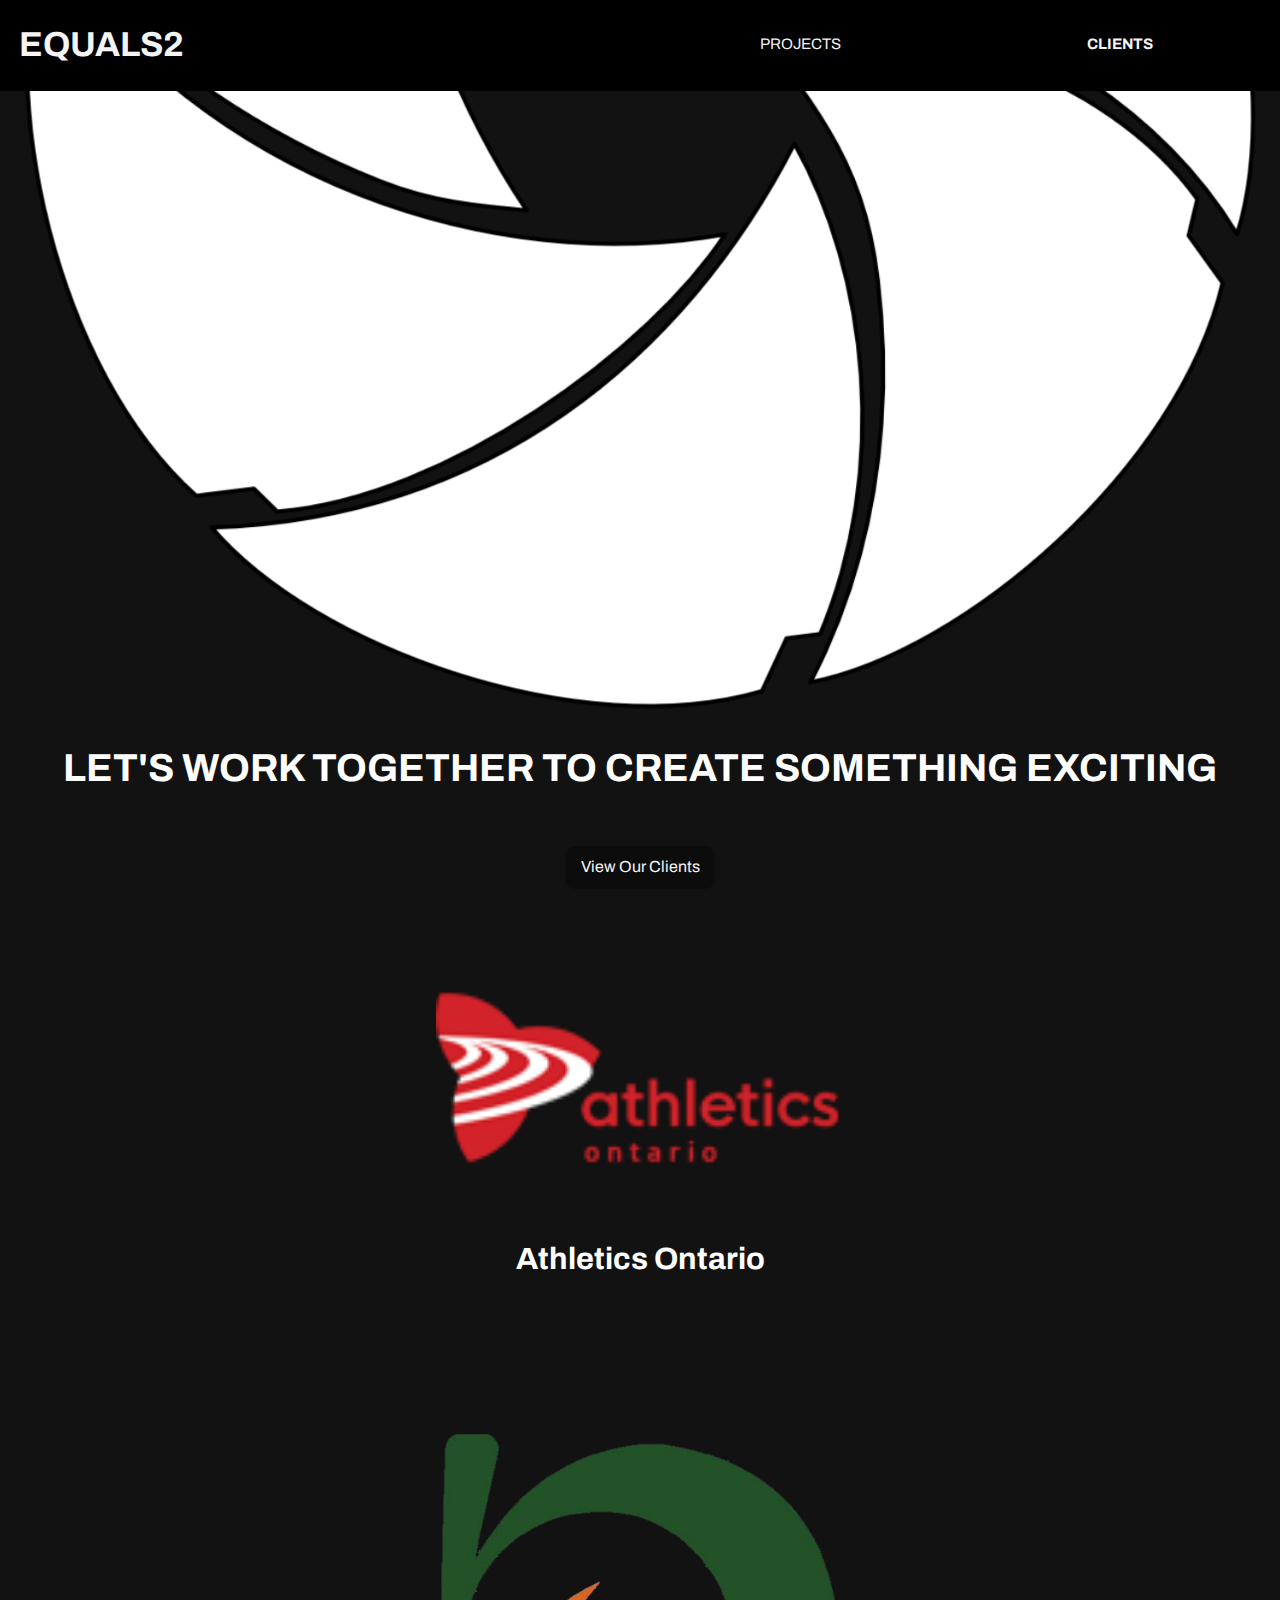
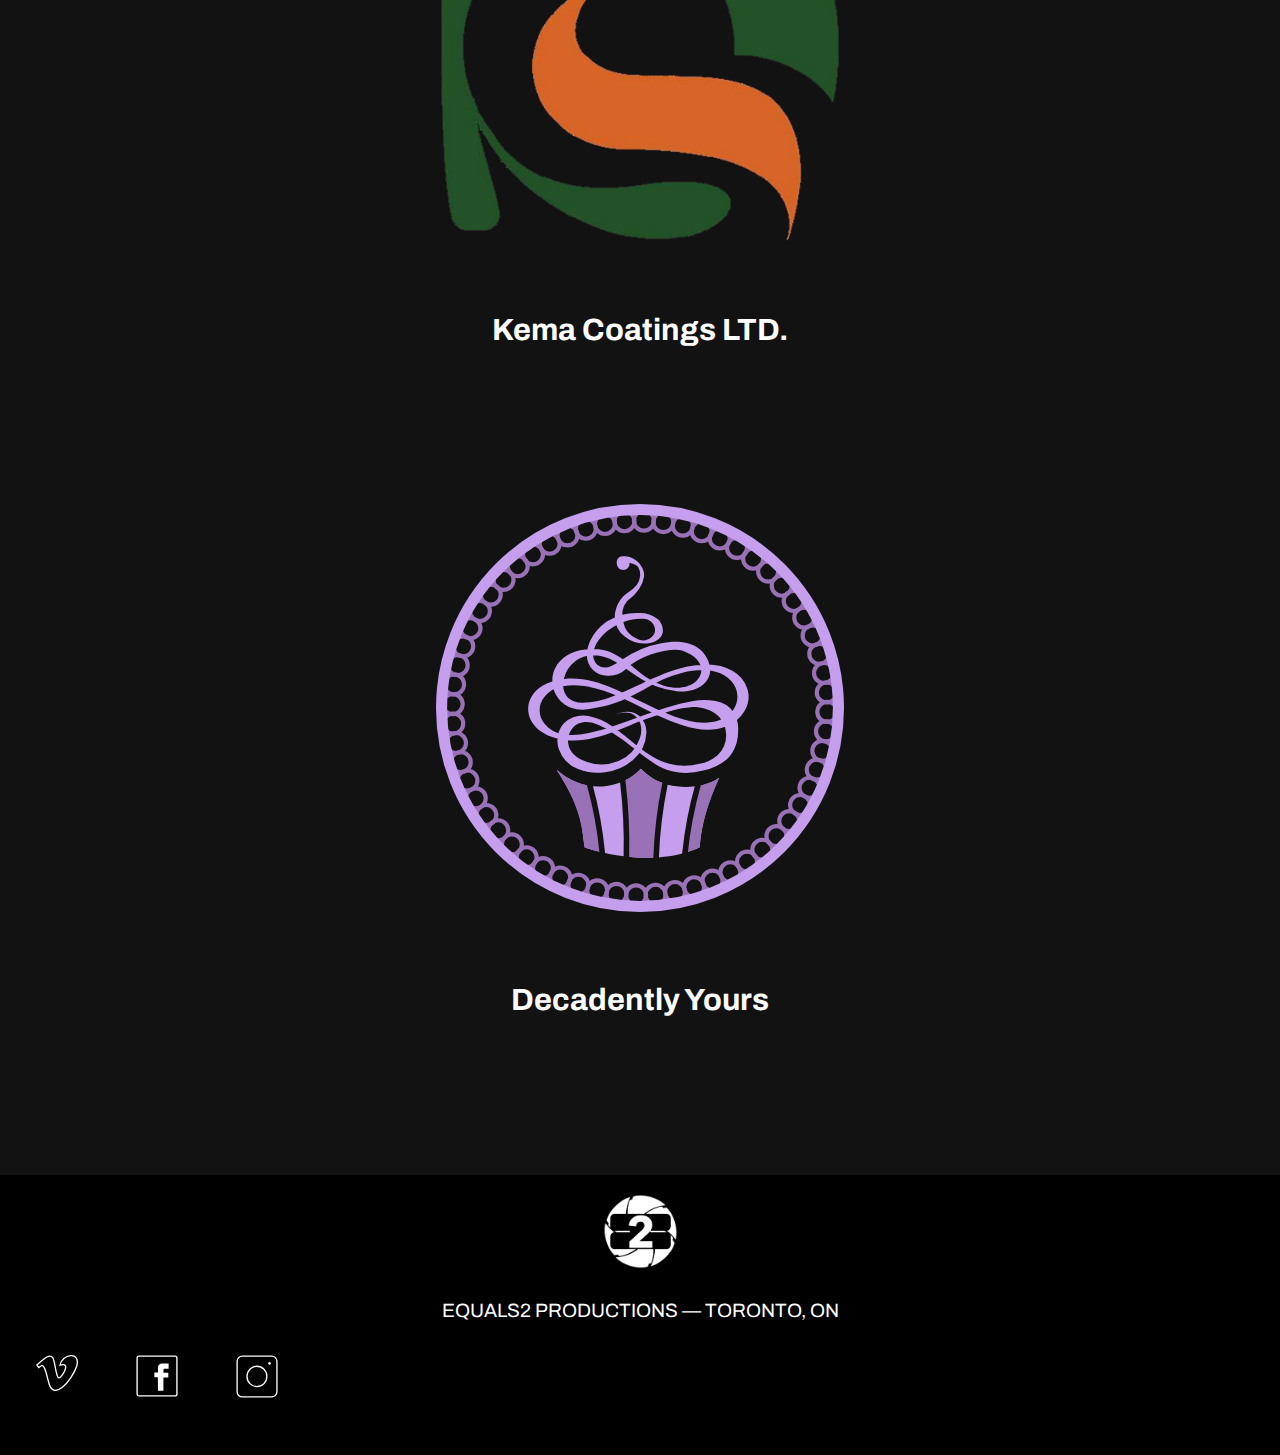
==== clients.html @ 33e35c10 "Add all content" ====
<!DOCTYPE html>
<html lang="en" dir="ltr">
  <head>
    <meta charset="utf-8">
    <title>Equals2 Projects</title>
    <meta name="viewport" content="width=device-width,initial-scale=1">
    <link href="css/modules.css" rel="stylesheet">
    <link href="css/grid.css" rel="stylesheet">
    <link href="css/type.css" rel="stylesheet">
    <link href="css/main.css" rel="stylesheet">
    <link rel="preconnect" href="https://fonts.gstatic.com">
    <link href="https://fonts.googleapis.com/css2?family=Archivo:wght@400;700&display=swap" rel="stylesheet">
  </head>
  <body>
    <header>
      <nav>
        <ul class="container">
          <li class="text-logo exa">
            <a href="index.html"><strong>EQUALS2</strong></a>
          </li>
          <li class="nav-projects underline-animation micro">
            <a href="projects.html">PROJECTS</a>
          </li>
          <li class="nav-clients underline-animation micro">
            <a href="clients.html"><strong>CLIENTS</strong></a>
          </li>

          <li class="dropdown">
            <button class="dropbtn">
              <svg xmlns="http://www.w3.org/2000/svg" width="66" height="44" viewBox="0 0 66 44">
                <line x2="62" transform="translate(2 2)" stroke="#f7f7f7" stroke-linecap="round" stroke-width="4"/>
                <line x2="62" transform="translate(2 22)" stroke="#f7f7f7" stroke-linecap="round" stroke-width="4"/>
                <line x2="62" transform="translate(2 42)" stroke="#f7f7f7" stroke-linecap="round" stroke-width="4"/>
              </svg>
            </button>

            <div class="dropdown-content">
              <a href="projects.html">PROJECTS</a>
              <a href="clients.html"><strong>CLIENTS</strong></a>
            </div>
          </li>

        </ul>
      </nav>

      <div class="logo-parts">
        <img class="shutter rise" src="images/shutter.png" alt="Shutter">
      </div>

      <div class="banner-text-projects gutter">
        <h1 class="zetta">LET'S WORK TOGETHER TO CREATE SOMETHING EXCITING</h1>
        <div class="btn-small">
          <div class="view-projects" type="button" name="button"><a href="#client-list">View Our Clients</a></div>
        </div>
      </div>

    </header>

    <main>

      <div id="client-list" class="clients-content gutter">

        <img src="images/athletics-ontario.png" alt="Athletics Ontario">
        <h2>Athletics Ontario</h2>

        <img src="images/kema-logo.png" alt="Kema Coatings LTD.">
        <h2>Kema Coatings LTD.</h2>

        <img src="images/decadently-yours-logo.svg" alt="Decadently Yours">
        <h2>Decadently Yours</h2>

      </div>
    </main>

    <div class="footer">

      <footer>
        <div class="footer-content gutter-1-4">
          <img class="logo-icon" src="images/logo-icon.png" alt="Logo Icon">
          <p class="kilo">EQUALS2 PRODUCTIONS — TORONTO, ON</p>

          <div class="social-icons">
            <div class="icon-pad island">
              <a href="https://vimeo.com/"><img src="images/vimeo.svg" alt="Vimeo"></a>
            </div>
            <div class="icon-pad island">
              <a href="https://www.facebook.com/"><img src="images/facebook.svg" alt="Facebook"></a>
            </div>
            <div class="icon-pad island">
              <a href="https://www.instagram.com/"><img src="images/insta.svg" alt="Instagram"></a>
            </div>
          </div>

        </div>
      </footer>

    </div>

  </body>
</html>
---- css/modules.css ----
/*
 * Modulifier || Code released under the UNLICENSE
 * Code under other copyrights & licenses listed below.
 * https://modulifier.web-dev.tools/#responsive;images;list-group;embed;media-object;icons;hidden;positioning;nice-lists;forms;buttons;accessibility;print
 */

@-moz-viewport { width: device-width; scale: 1; }
@-ms-viewport { width: device-width; scale: 1; }
@-o-viewport { width: device-width; scale: 1; }
@-webkit-viewport { width: device-width; scale: 1; }
@viewport { width: device-width; scale: 1; }

html {
  box-sizing: border-box;
  -moz-text-size-adjust: 100%;
  -ms-text-size-adjust: 100%;
  -webkit-text-size-adjust: 100%;
  text-size-adjust: 100%;
}

*, *::before, *::after {
  box-sizing: inherit;
}

body {
  margin: 0;
}

article,
aside,
details,
figcaption,
figure,
footer,
header,
main,
menu,
nav,
section,
summary {
  display: block;
}

audio,
canvas,
progress,
video {
  display: inline-block;
  vertical-align: baseline;
}

template {
  display: none;
}

details {
  cursor: pointer;
}

audio:not([controls]) {
  display: none;
  height: 0;
}

a,
area,
button,
input,
label,
select,
textarea,
[tabindex] {
  -ms-touch-action: manipulation;
  touch-action: manipulation;
}

img {
  border: 0;
}

.img-flex,
.img-flex img {
  display: block;
  width: 100%;
}

svg {
  fill: currentColor;
}

svg:not(:root) {
  overflow: hidden;
}

svg.img-flex {
  width: 100%;
  height: 100%;
}

.image-replacement, .ir {
  overflow: hidden;
  direction: ltr;
  text-align: left;
  text-indent: 100%;
  white-space: nowrap;
}

.list-group, .list-group-inline, .list-group--inline {
  padding-left: 0;
  list-style-type: none;
}

.list-group > dd {
  margin-left: 0;
}

.list-group-inline::before,
.list-group-inline::after,
.list-group--inline::before,
.list-group--inline::after {
  content: "";
  display: table;
}

.list-group-inline::after,
.list-group--inline::after {
  clear: both;
}

.list-group-inline > li,
.list-group--inline > li {
  display: inline-block;
}

.list-group-inline > dt,
.list-group--inline > dt {
  clear: left;
  float: left;
  width: 11em;
}

.list-group-inline > dd,
.list-group--inline > dd {
  float: left;
  min-width: 12em;
}

.embed {
  margin-left: 0;
  margin-right: 0;
  overflow: hidden;
  position: relative;
  width: 100%;
}

.embed-1by1, .embed--1by1 {
  padding-top: 100%; /* Square */
}

.embed-4by3, .embed--4by3 {
  padding-top: 75%; /* Traditional TV/computer screens */
}

.embed-iso216, .embed--iso216 {
  padding-top: 70.92%; /* A-standard paper sizes */
}

.embed-3by2, .embed--3by2 {
  padding-top: 66.6%; /* Classic 35 mm film & most digital photos, landscape */
}

.embed-2by3, .embed--2by3 {
  padding-top: 150%; /* Classic 35 mm film & most digital photos, portrait */
}

.embed-golden, .embed--golden {
  padding-top: 61.8%; /* The Golden Ratio */
}

.embed-16by9, .embed--16by9 {
  padding-top: 56.25%; /* HD TV */
}

.embed-185by100, .embed--185by100 {
  padding-top: 54.05%; /* Common widescreen cinema */
}

.embed-24by10, .embed--24by10 {
  padding-top: 41.667%; /* Widescreen cinema: 2.4:1 */
}

.embed-3by1, .embed--3by1 {
  padding-top: 33.3333%; /* Panorama photos */
}

.embed-4by1, .embed--4by1 {
  padding-top: 25%; /* Polyvision */
}

.embed-5by1, .embed--5by1 {
  padding-top: 20%; /* Really wide... */
}

.embed-item, .embed__item {
  min-height: 100%;
  left: 0;
  position: absolute;
  top: 0;
  width: 100%;
}

.media {
  overflow: hidden;
}

.media-img, .media__img {
  float: left;
}

.media-img-reversed, .media__img--reversed {
  float: right;
}

.media-img-stacked, .media__img--stacked {
  float: none;
}

.media-body, .media__body {
  overflow: hidden;
  min-width: 12em; /* Slightly less than 200px, responsiveness built in */
}

.icon {
  display: inline-block;
  position: relative;
  background: transparent none no-repeat center center;
  background-size: contain;
  vertical-align: middle;
}

.i-16, .i--16 {
  height: 16px;
  width: 16px;
}

.i-18, .i--18 {
  height: 18px;
  width: 18px;
}

.i-20, .i--20 {
  height: 20px;
  width: 20px;
}

.i-24, .i--24 {
  height: 24px;
  width: 24px;
}

.i-32, .i--32 {
  height: 32px;
  width: 32px;
}

.i-48, .i--48 {
  height: 48px;
  width: 48px;
}

.i-64, .i--64 {
  height: 64px;
  width: 64px;
}

.i-96, .i--96 {
  height: 96px;
  width: 96px;
}

.i-128, .i--128 {
  height: 128px;
  width: 128px;
}

.i-192, .i--192 {
  height: 192px;
  width: 192px;
}

.i-256, .i--256 {
  height: 256px;
  width: 256px;
}

.icon img,
.icon svg {
  left: 0;
  height: 100%;
  position: absolute;
  top: 0;
  width: 100%;
  fill: currentColor;
}

.icon-label {
  vertical-align: middle;
}

.icon-link,
.icon-link:focus,
.icon-link:hover {
  text-decoration: none;
}

[hidden], .hidden {
  /* stylelint-disable declaration-no-important */
  display: none !important;
  visibility: hidden !important;
  /* stylelint-enable */
}

.visually-hidden {
  height: 1px;
  margin: -1px;
  overflow: hidden;
  padding: 0;
  position: absolute;
  width: 1px;
  border: 0;
  clip: rect(0 0 0 0);
  clip-path: inset(50%);
}

.visually-hidden.focusable:active, .visually-hidden.focusable:focus {
  height: auto;
  margin: 0;
  overflow: visible;
  position: static;
  width: auto;
  clip: auto;
  clip-path: none;
}

.invisible {
  visibility: hidden;
}

.chop,
.crop {
  overflow: hidden;
}

.truncate {
  max-width: 100%;
  overflow: hidden;
  width: 100%;
  text-overflow: ellipsis;
  white-space: nowrap;
}

.scrollable {
  max-width: 100%;
  overflow-x: auto;
  overflow-y: hidden;
  -webkit-overflow-scrolling: touch;
}

.flex-row {
  display: -webkit-flex;
  display: -ms-flexbox;
  display: flex;
}

.flex-justify {
  -webkit-justify-content: space-between;
  -ms-flex-pack: space-between;
  justify-content: space-between;
}

.flex-align-center {
  -webkit-align-items: center;
  -ms-flex-align: center;
  align-items: center;
}

.center-text,
.center-flow {
  text-align: center;
}

.center-block {
  margin-left: auto;
  margin-right: auto;
}

.no-auto-margins,
.not-centered {
  /* stylelint-disable declaration-no-important */
  margin-left: 0 !important;
  margin-right: 0 !important;
  /* stylelint-enable */
}

.center-content,
.center-content-vertical,
.center-contents,
.center-contents-vertical {
  display: -webkit-flex;
  display: -ms-flexbox;
  display: flex;
  -webkit-justify-content: center;
  -ms-flex-pack: center;
  justify-content: center;
  -webkit-align-items: center;
  -ms-flex-align: center;
  align-items: center;
  -webkit-align-content: center;
  -ms-flex-line-pack: center;
  align-content: center;
  -webkit-flex-direction: column wrap;
  -ms-flex-direction: column wrap;
  flex-flow: column wrap;
}

.center-content-start,
.center-content-vertical-start,
.center-contents-start,
.center-contents-vertical-start {
  display: -webkit-flex;
  display: -ms-flexbox;
  display: flex;
  -webkit-justify-content: center;
  -ms-flex-pack: center;
  justify-content: center;
  -webkit-flex-direction: column wrap;
  -ms-flex-direction: column wrap;
  flex-flow: column wrap;
}

.center-content-horizontal,
.center-contents-horizontal {
  display: -webkit-flex;
  display: -ms-flexbox;
  display: flex;
  -webkit-justify-content: center;
  -ms-flex-pack: center;
  justify-content: center;
  -webkit-align-items: center;
  -ms-flex-align: center;
  align-items: center;
  -webkit-align-content: center;
  -ms-flex-line-pack: center;
  align-content: center;
  -webkit-flex-direction: row wrap;
  -ms-flex-direction: row wrap;
  flex-flow: row wrap;
}

.clearfix::after {
  content: " ";
  display: block;
  clear: both;
}

.left {
  float: left;
}

.right {
  float: right;
}

.inline {
  display: inline;
}

.block {
  display: block;
}

.inline-block, .ib {
  display: inline-block;
}

.valign-top {
  vertical-align: top;
}

.valign-bottom {
  vertical-align: bottom;
}

.valign-middle {
  vertical-align: middle;
}

.fixed {
  position: fixed;
}

.relative {
  position: relative;
}

[class*="pin-"],
.absolute {
  position: absolute;
}

.static {
  position: static;
}

.zindex-1 {
  z-index: 1;
}

.zindex-2 {
  z-index: 2;
}

.zindex-3 {
  z-index: 3;
}

.zindex-1000 {
  z-index: 1000;
}

.pin-top-left,
.pin-left-top,
.pin-tl,
.pin-lt {
  top: 0;
  left: 0;
}

.pin-top-right,
.pin-right-top,
.pin-tr,
.pin-rt {
  top: 0;
  right: 0;
}

.pin-bottom-left,
.pin-left-bottom,
.pin-bl,
.pin-lb {
  bottom: 0;
  left: 0;
}

.pin-bottom-right,
.pin-right-bottom,
.pin-br,
.pin-rb {
  bottom: 0;
  right: 0;
}

.pin-top-center,
.pin-center-top,
.pin-tc,
.pin-ct {
  left: 50%;
  top: 0;
  transform: translateX(-50%);
}

.pin-bottom-center,
.pin-center-bottom,
.pin-bc,
.pin-cb {
  bottom: 0;
  left: 50%;
  transform: translateX(-50%);
}

.pin-center-left,
.pin-left-center,
.pin-cl,
.pin-lc {
  left: 0;
  top: 50%;
  transform: translateY(-50%);
}

.pin-center-right,
.pin-right-center,
.pin-cr,
.pin-rc {
  right: 0;
  top: 50%;
  transform: translateY(-50%);
}

.pin-center, .pin-c {
  left: 50%;
  top: 50%;
  transform: translate(-50%, -50%);
}

.width-quarter, .w-1-4 {
  width: 25%;
}

.width-half, .w-1-2 {
  width: 50%;
}

.width-full, .w-1 {
  width: 100%;
}

.height-quarter, .h-1-4 {
  height: 25%;
}

.height-half, .h-1-2 {
  height: 50%;
}

.height-full, .h-1 {
  height: 100%;
}

.height-win-quarter, .h-w-1-4 {
  height: 25vh;
  max-height: 46em;
}

.height-win-half, .h-w-1-2 {
  height: 50vh;
  max-height: 46em;
}

.height-win-full, .h-w-1 {
  height: 100vh;
  max-height: 46em;
}

ul {
  list-style-type: none;
}

ul > li::before {
  content: "·";
  float: left;
  margin-left: -1.6em;
  width: 1.3em;
  text-align: right;
}

ol {
  counter-reset: ol-simple-numbers;
  list-style-type: none;
}

ol > li::before {
  float: left;
  margin-left: -1.6em;
  width: 1.3em;
  counter-increment: ol-simple-numbers;
  content: counter(ol-simple-numbers);
  text-align: right;
}

.list-group > li::before,
.list-group-inline > li::before,
.list-group--inline > li::before {
  content: none;
}

/* stylelint-disable no-descending-specificity */

/*
 * (c) Nicolas Gallagher and Jonathan Neal of Normalize.css || MIT License
 *     https://necolas.github.io/normalize.css/
 */

button,
input,
optgroup,
select,
textarea {
  color: inherit;
  font: inherit;
  margin: 0;
}

button,
input {
  overflow: visible;
}

button,
select {
  text-transform: none;
}

button,
html [type="button"],
[type="reset"],
[type="submit"] {
  -webkit-appearance: button;
  cursor: pointer;
}

button[disabled],
html input[disabled] {
  cursor: default;
}

button::-moz-focus-inner,
input::-moz-focus-inner {
  border: 0;
  padding: 0;
}

[type="checkbox"],
[type="radio"] {
  opacity: 0;
  position: absolute;
  height: 1px;
  width: 1px;
}

[type="number"]::-webkit-inner-spin-button,
[type="number"]::-webkit-outer-spin-button {
  height: auto;
}

[type="search"]::-webkit-search-cancel-button,
[type="search"]::-webkit-search-decoration {
  -webkit-appearance: none;
}

fieldset {
  padding-left: 0;
  padding-right: 0;

  border: 0;
  border-top: 2px solid #666;
}

legend {
  color: inherit;
  display: table;
  max-width: 100%;
  padding: 0 .3em 0 0;
  white-space: normal;

  border: 0;

  font-weight: bold;
}

optgroup {
  font-weight: bold;
}

::-webkit-input-placeholder {
  color: inherit;
  opacity: .54;
}

::-webkit-file-upload-button {
  -webkit-appearance: button;
  font: inherit;
}

/* End Normalize.css code */

label,
.label-block {
  display: block;
  cursor: pointer;
}

[type="checkbox"] + label,
[type="radio"] + label,
.label-inline {
  display: inline-block;
}

input:not([type]),
[type="text"],
[type="number"],
[type="search"],
[type="url"],
[type="email"],
[type="password"],
[type="tel"],
[type="datetime-local"],
[type="month"],
[type="week"],
[type="date"],
[type="time"],
[type="range"],
select,
textarea {
  -moz-appearance: none;
  -webkit-appearance: none;
  appearance: none;
}

input,
textarea {
  display: block;
  width: 100%;

  background-color: #fff;
  border: 2px solid #666;
  border-radius: 0;
}

label {
  vertical-align: middle;
}

textarea {
  max-width: 100%;
  min-height: 4em;
  overflow: auto;
}

[type="color"] {
  display: inline-block;
  width: 2em;
}

select {
  display: block;
  width: 100%;

  background-image: url("data:image/svg+xml,%3Csvg xmlns='http://www.w3.org/2000/svg' width='256' height='256' viewBox='0 0 256 256'%3E%3Cpath fill='none' stroke='%23000' stroke-miterlimit='10' stroke-width='70' d='M36.3 82.1l91.9 91.8 91.5-91.8'/%3E%3C/svg%3E");
  background-repeat: no-repeat;
  background-position: calc(100% - .4em) center;
  background-size: 18px auto;
  background-color: #fff;
  border: 2px solid #666;
  border-radius: 0;
}

[type="checkbox"] + label::before {
  content: " ";
  display: inline-block;
  height: 1.8em;
  margin-right: .3em;
  position: relative;
  vertical-align: middle;
  top: -.1em;
  width: 1.8em;

  background-color: #fff;
  background-size: cover;
  border: 2px solid #666;

  line-height: inherit;
}

[type="checkbox"]:checked + label::before {
  background-image: url("data:image/svg+xml,%3Csvg xmlns='http://www.w3.org/2000/svg' width='256' height='256' viewBox='0 0 256 256'%3E%3Cpath fill='none' stroke='%23000' stroke-miterlimit='10' stroke-width='50' d='M49.9 130.1l50.8 50.7L206.1 75.2'/%3E%3C/svg%3E");
}

[type="checkbox"]:focus + label::before {
  outline: 3px solid #000;
  z-index: 1000;
}

[type="radio"] + label::before {
  content: " ";
  display: inline-block;
  height: 1.8em;
  margin-right: .3em;
  position: relative;
  vertical-align: middle;
  top: -.1em;
  width: 1.8em;

  background-color: #fff;
  background-size: cover;
  border: 2px solid #666;
  border-radius: 50%;

  line-height: inherit;
}

[type="radio"]:checked + label::before {
  background-image: url("data:image/svg+xml,%3Csvg xmlns='http://www.w3.org/2000/svg' width='256' height='256' viewBox='0 0 256 256'%3E%3Ccircle cx='128' cy='128' r='70.4'/%3E%3C/svg%3E");
}

[type="radio"]:focus + label::before,
[type="radio"] + label:focus::before {
  box-shadow: 0 0 0 3px #000;
  z-index: 1000;
}

[type="range"] {
  border: 0;
  background-color: #fff;
}

[type="range"]::-webkit-slider-runnable-track {
  height: 6px;

  -webkit-appearance: none;
  appearance: none;
  background-color: #ccc;
  border: 0;
  border-radius: 3px;
}

[type="range"]:active::-webkit-slider-runnable-track {
  background-color: #ccc;
}

[type="range"]::-moz-range-track {
  height: 6px;

  -moz-appearance: none;
  appearance: none;
  background-color: #ccc;
  border: 0;
  border-radius: 3px;
}

[type="range"]:active::-moz-range-track {
  background-color: #ccc;
}

[type="range"]::-ms-track {
  height: 6px;

  -ms-appearance: none;
  appearance: none;
  background-color: #ccc;
  border: 0;
  border-radius: 3px;
}

[type="range"]:active::-ms-track {
  background-color: #ccc;
}

[type="range"]::-webkit-slider-thumb {
  margin-top: -4px;
  height: 16px;
  width: 16px;

  -webkit-appearance: none;
  appearance: none;
  background-color: #000;
  border: none;
  border-radius: 50%;
}

[type="range"]:hover::-webkit-slider-thumb {
  background-color: #000;
}

[type="range"]:active::-webkit-slider-thumb {
  background-color: #000;
}

[type="range"]::-moz-range-thumb {
  margin-top: -4px;
  height: 16px;
  width: 16px;

  -webkit-appearance: none;
  appearance: none;
  background-color: #000;
  border: none;
  border-radius: 50%;
}

[type="range"]:hover::-moz-range-thumb {
  background-color: #000;
}

[type="range"]:active::-moz-range-thumb {
  background-color: #000;
}

[type="range"]::-ms-thumb {
  margin-top: -4px;
  height: 16px;
  width: 16px;

  -webkit-appearance: none;
  appearance: none;
  background-color: #000;
  border: none;
  border-radius: 50%;
}

[type="range"]:hover::-ms-thumb {
  background-color: #000;
}

[type="range"]:active::-ms-thumb {
  background-color: #000;
}

[type="checkbox"].hide-custom-input + label::before,
[type="checkbox"] + .hide-custom-input::before,
[type="radio"].hide-custom-input + label::before,
[type="radio"] + .hide-custom-input::before {
  content: none;
  display: none;
}

/* stylelint-enable */

.link-box {
  display: block;
  text-decoration: none;
}

/* stylelint-disable no-descending-specificity */

button,
.btn {
  cursor: pointer;
  display: inline-block;
  margin: 0;
  overflow: visible;
  padding: .375em .75em .42em;
  -webkit-appearance: none;
  -moz-appearance: none;
  appearance: none;
  background-color: #333;
  border-radius: 4px;
  border: 3px solid #333;
  color: #fff;
  font: inherit;
  text-decoration: none;
  text-transform: none;
}

button::-moz-focus-inner {
  border: 0;
  padding: 0;
}

/* stylelint-enable */

button:focus,
button:hover,
.btn:focus,
.btn:hover {
  background-color: #000;
  border-color: #000;
  color: #fff;
}

button[disabled] {
  cursor: default;
}

.btn-light, .btn--light {
  background-color: #e2e2e2;
  border-color: #e2e2e2;
  color: #000;
}

.btn-light:focus,
.btn-light:hover,
.btn--light:focus,
.btn--light:hover {
  background-color: #666;
  border-color: #666;
  color: #fff;
}

.btn-ghost,
.btn--ghost {
  background-color: transparent;
  border-color: #333;
  color: #000;
}

.btn-ghost:focus,
.btn-ghost:hover,
.btn--ghost:focus,
.btn--ghost:hover {
  background-color: #e2e2e2;
  border-color: #000;
  color: #000;
}

.btn-link {
  display: inline;
  padding: 0;
  background-color: transparent;
  border-radius: 0;
  border: 0;
  color: inherit;
}

.btn-link:focus,
.btn-link:hover {
  background-color: transparent;
  color: inherit;
}

a:hover, a:active {
  outline: none;
}

a:focus,
[tabindex="0"]:focus,
details:focus,
summary:focus,
input:focus,
textarea:focus,
button:focus,
select:focus {
  outline: 3px solid #000;
  outline-offset: 0;
}

a:focus, [tabindex="0"]:focus {
  outline-offset: 3px;
}

.skip-links {
  margin: 0;
  padding: 0;
  list-style-type: none;
}

.skip-links > li::before {
  content: none; /* Remove the bullets if nice lists is selected */
}

.skip-links a,
.skip-links button {
  padding: .5em .75em;
  position: absolute;
  top: -10em;
  z-index: 10000; /* To make sure they're always on top */
  background-color: #000;
  border: 0;
  color: #fff;
  font-size: 1.125rem;
  font-weight: bold;
  text-decoration: none;
}

.skip-links a:focus,
.skip-links button:focus {
  outline-offset: 3px;
  top: 0;
}

[aria-busy="true"] {
  cursor: progress;
}

[aria-controls] {
  cursor: pointer;
}

[aria-disabled] {
  cursor: default;
}

.print-only {
  display: none;
  visibility: hidden;
}

.page-break-before {
  page-break-before: always;
}

.page-break-after {
  page-break-after: always;
}

.no-page-break-inside {
  page-break-inside: avoid;
}

@media print {

  /* stylelint-disable declaration-no-important */

  .no-print {
    display: none !important;
    visibility: hidden !important;
  }

  .print-only,
  .force-print {
    display: block !important;
    visibility: visible !important;
  }

  /* stylelint-enable */

  .visually-hidden.force-print {
    height: auto;
    margin: 0;
    overflow: visible;
    padding: 0;
    position: static;
    width: auto;
    border: 0;
    clip: initial;
    clip-path: none;
  }

  /*
   * (c) Fabien Sa || MIT License
   *     http://bafs.github.io/Gutenberg/
   */

  table,
  blockquote,
  pre,
  code,
  figure,
  li,
  hr,
  ul,
  ol,
  a,
  tr {
    page-break-inside: avoid;
  }

  h1, h2, h3, h4, h5, h6, p, a {
    orphans: 3;
    widows: 3;
  }

  h1,
  h2,
  h3,
  h4,
  h5,
  h6 {
    page-break-after: avoid;
    page-break-inside: avoid;
  }

  h1 + p,
  h2 + p,
  h3 + p,
  h4 + p,
  h5 + p,
  h6 + p {
    page-break-before: avoid;
  }

  img {
    page-break-after: auto;
    page-break-before: auto;
    page-break-inside: avoid;
  }

  /* stylelint-disable declaration-no-important */

  pre {
    white-space: pre-wrap !important;
    word-wrap: break-word;
  }

  /* stylelint-enable */

  /* End Gutenberg code */

  /*
   * (c) HTML5 Boilerplate || MIT License
   *     https://html5boilerplate.com/
   */

  /* stylelint-disable declaration-no-important */

  *, *::before, *::after, *::first-letter, *::first-line {
    background: none transparent !important;
    color: #000 !important;
    box-shadow: none !important;
    text-shadow: none !important;
  }

  /* stylelint-enable */

  a, a:visited {
    text-decoration: underline;
  }

  a[href]::after {
    content: " (" attr(href) ")";
  }

  abbr[title]::after {
    content: " (" attr(title) ")";
  }

  a[href^="#"]::after,
  a[href^="javascript:"]::after,
  a.no-print-href::after,
  a.href-no-print::after {
    content: "";
  }

  thead {
    display: table-header-group;
  }

  /* End HTML5 Boilerplate code */

}
---- css/type.css ----
/*
  Typografier || Code released under the UNLICENSE
  https://typografier.web-dev.tools/#0,100,1.3,1.067,0;38,110,1.4,1.125,1;60,120,1.5,1.125,1;90,130,1.5,1.125,1
*/

html {
  font-size: 100%;
  line-height: 1.3;
}

a {
  background-color: transparent;
  -webkit-text-decoration-skip: objects;
}

sub,
sup {
  font-size: .75em;
  line-height: 1px;
  position: relative;
  vertical-align: baseline;
}

sup {
  top: -.5em;
}

sub {
  bottom: -.25em;
}

pre,
code,
kbd,
samp {
  font-size: 1em;
}

abbr[title] {
  border-bottom: none;
  text-decoration: underline;
  text-decoration: underline dotted;
}

b,
strong {
  font-weight: bold;
}

dfn,
caption {
  font-style: italic;
}

hr {
  border: 0;
  border-top: 2px solid #000;
  height: 0;
}

table {
  border-collapse: collapse;
  border-spacing: 0;
  width: 100%;
  table-layout: fixed;
}

caption {
  text-align: left;
}

th,
td {
  border-bottom: 1px solid #000;
  text-align: left;
  vertical-align: top;
}

thead th {
  vertical-align: bottom;

  border-bottom-width: 2px;
}

.text-left {
  text-align: left;
}

.text-right {
  text-align: right;
}

.text-center {
  text-align: center;
}

.normal {
  font-weight: normal;
  font-style: normal;
}

.not-bold {
  font-weight: normal;
}

.not-italic {
  font-style: normal;
}

.bold {
  font-weight: bold;
}

.italic {
  font-style: italic;
}

.text-upper {
  text-transform: uppercase;
}

.text-lower {
  text-transform: lowercase;
}

.wrapper {
  margin-left: auto;
  margin-right: auto;
  max-width: 52em;
  width: 100%;
}

.wrapper-no-center {
  max-width: 52em;
  width: 100%;
}

.max-length {
  margin-left: auto;
  margin-right: auto;
  max-width: 36em;
  width: 100%;
}

.max-length-no-center {
  max-width: 36em;
  width: 100%;
}

h1,
h2,
h3,
h4,
h5,
h6,
p,
ul,
ol,
dl,
dd,
figure,
blockquote,
details,
hr,
fieldset,
pre,
table,
caption,
menu {
  margin: 0 0 1.3rem;
}

.tenamega {
  font-size: 2.0408rem;
  line-height: 2.925rem;
}

.tenakilo {
  font-size: 1.9127rem;
  line-height: 2.6rem;
}

.tena {
  font-size: 1.7926rem;
  line-height: 2.6rem;
}

.nina {
  font-size: 1.68rem;
  line-height: 2.275rem;
}

.yotta {
  font-size: 1.5745rem;
  line-height: 2.275rem;
}

.zetta {
  font-size: 1.4757rem;
  line-height: 1.95rem;
}

h1,
.exa {
  font-size: 1.383rem;
  line-height: 1.95rem;
}

h2,
.peta {
  font-size: 1.2962rem;
  line-height: 1.95rem;
}

h3,
.tera {
  font-size: 1.2148rem;
  line-height: 1.625rem;
}

h4,
.giga {
  font-size: 1.1385rem;
  line-height: 1.625rem;
}

h5,
.mega {
  font-size: 1.067rem;
  line-height: 1.625rem;
}

h6,
.kilo,
input,
textarea {
  font-size: 1rem;
  line-height: 1.3rem;
}

small,
.milli {
  font-size: .9372rem;
  line-height: 1.3rem;
}

.micro {
  font-size: .8784rem;
  line-height: 1.3rem;
}

.nano {
  font-size: .8232rem;
  line-height: 1.3rem;
}

.pico {
  font-size: .7715rem;
  line-height: 1.3rem;
}

ul {
  padding-left: 1em;
}

ol {
  padding-left: 1.6em;
}

input,
option,
select {
  height: calc(1.3rem + .1625rem + .1625rem);
}

[type="color"] {
  width: calc(1.3rem + .1625rem + .1625rem);
}

[type="checkbox"],
[type="radio"] {
  display: inline-block;
  height: auto;
}

.push {
  margin-bottom: 1.3rem;
}

.push-none,
.push-0 {
  margin-bottom: 0;
}

.push-double,
.push-2 {
  margin-bottom: 2.6rem;
}

.push-three-quarters,
.push-3-4 {
  margin-bottom: .975rem;
}

.push-half,
.push-1-2 {
  margin-bottom: .65rem;
}

.push-quarter,
.push-1-4 {
  margin-bottom: .325rem;
}

.push-eighth,
.push-1-8 {
  margin-bottom: .1625rem;
}

.push-right-eighth,
.push-r-1-8 {
  margin-right: .1625rem;
}

.push-right-quarter,
.push-r-1-4 {
  margin-right: .325rem;
}

.push-right-half,
.push-r-1-2 {
  margin-right: .65rem;
}

.push-right-three-quarters,
.push-r-3-4 {
  margin-right: .975rem;
}

.push-right,
.push-r {
  margin-right: 1.3rem;
}

.pad-top,
.pad-t {
  padding-top: 1.3rem;
}

.pad-bottom,
.pad-b {
  padding-bottom: 1.3rem;
}

.pad-top-double,
.pad-t-2 {
  padding-top: 2.6rem;
}

.pad-bottom-double,
.pad-b-2 {
  padding-bottom: 2.6rem;
}

.pad-top-three-quarters,
.pad-t-3-4 {
  padding-top: .975rem;
}

.pad-bottom-three-quarters,
.pad-b-3-4 {
  padding-bottom: .975rem;
}

.pad-top-half,
.pad-t-1-2 {
  padding-top: .65rem;
}

.pad-bottom-half,
.pad-b-1-2 {
  padding-bottom: .65rem;
}

.pad-top-quarter,
.pad-t-1-4 {
  padding-top: .325rem;
}

.pad-bottom-quarter,
.pad-b-1-4 {
  padding-bottom: .325rem;
}

.pad-top-eighth,
.pad-t-1-8 {
  padding-top: .1625rem;
}

.pad-bottom-eighth,
.pad-b-1-8 {
  padding-bottom: .1625rem;
}

.island {
  padding: 1.3rem;
}

.island-double,
.island-2 {
  padding: 2.6rem;
}

.island-three-quarters,
.island-3-4 {
  padding: .975rem;
}

.island-half,
.island-1-2 {
  padding: .65rem;
}

.island-quarter,
.island-1-4,
td,
table th {
  padding: .325rem;
}

.island-eighth,
.island-1-8,
input:not([type="checkbox"]),
input:not([type="radio"]),
textarea {
  padding: .1625rem;
}

.gutter {
  padding-left: 1.3rem;
  padding-right: 1.3rem;
}

.gutter-double,
.gutter-2 {
  padding-left: 2.6rem;
  padding-right: 2.6rem;
}

.gutter-three-quarters,
.gutter-3-4 {
  padding-left: .975rem;
  padding-right: .975rem;
}

.gutter-half,
.gutter-1-2 {
  padding-left: .65rem;
  padding-right: .65rem;
}

.gutter-quarter,
.gutter-1-4,
caption {
  padding-left: .325rem;
  padding-right: .325rem;
}

.gutter-eighth,
.gutter-1-8 {
  padding-left: .1625rem;
  padding-right: .1625rem;
}

.i-1 {
  height: 1.3rem;
  width: 1.3rem;
}

.i-3-4 {
  height: .975rem;
  width: .975rem;
}

.i-1-2 {
  height: .65rem;
  width: .65rem;
}

.i-1-4 {
  height: .325rem;
  width: .325rem;
}

.i-1-8 {
  height: .1625rem;
  width: .1625rem;
}

.i-1-1-2,
.i-3-2 {
  height: 1.95rem;
  width: 1.95rem;
}

.i-1-1-4,
.i-5-4 {
  height: 1.625rem;
  width: 1.625rem;
}

.i-1-3-4,
.i-7-4 {
  height: 2.275rem;
  width: 2.275rem;
}

.i-2 {
  height: 2.6rem;
  width: 2.6rem;
}

select {
  padding: 0 .1625rem;
}

fieldset {
  padding: .325rem 0;

  border: 0;
  border-top: 2px solid #000;
}

legend {
  padding-right: .325rem;
}

@media only screen and (min-width: 38em) {

  html {
    font-size: 110%;
    line-height: 1.4;
  }

  h1,
  h2,
  h3,
  h4,
  h5,
  h6,
  p,
  ul,
  ol,
  dl,
  dd,
  figure,
  blockquote,
  details,
  hr,
  fieldset,
  pre,
  table,
  caption,
  menu {
    margin: 0 0 1.4rem;
  }

  .tenamega {
    font-size: 3.6532rem;
    line-height: 4.9rem;
  }

  .tenakilo {
    font-size: 3.2473rem;
    line-height: 4.55rem;
  }

  .tena {
    font-size: 2.8865rem;
    line-height: 3.85rem;
  }

  .nina {
    font-size: 2.5658rem;
    line-height: 3.5rem;
  }

  .yotta {
    font-size: 2.2807rem;
    line-height: 3.15rem;
  }

  .zetta {
    font-size: 2.0273rem;
    line-height: 2.8rem;
  }

  h1,
  .exa {
    font-size: 1.802rem;
    line-height: 2.45rem;
  }

  h2,
  .peta {
    font-size: 1.6018rem;
    line-height: 2.1rem;
  }

  h3,
  .tera {
    font-size: 1.4238rem;
    line-height: 2.1rem;
  }

  h4,
  .giga {
    font-size: 1.2656rem;
    line-height: 1.75rem;
  }

  h5,
  .mega {
    font-size: 1.125rem;
    line-height: 1.75rem;
  }

  h6,
  .kilo,
  input,
  textarea {
    font-size: 1rem;
    line-height: 1.4rem;
  }

  small,
  .milli {
    font-size: .8889rem;
    line-height: 1.4rem;
  }

  .micro {
    font-size: .7901rem;
    line-height: 1.4rem;
  }

  .nano {
    font-size: .7023rem;
    line-height: 1.05rem;
  }

  .pico {
    font-size: .6243rem;
    line-height: 1.05rem;
  }

  ul,
  ol {
    padding-left: 0;
  }

  ul ul,
  ol ul {
    padding-left: 1em;
  }

  ol ol,
  ul ol {
    padding-left: 1.6em;
  }

  .hang-punc {
    float: left;
    margin-left: -1.4em;
    text-align: right;
    width: 1.3em;
  }

  table {
    margin-left: -.35rem;
    margin-right: -.35rem;
    width: calc(100% + .35rem + .35rem);
  }

  input,
  option,
  select {
    height: calc(1.4rem + .175rem + .175rem);
  }

  [type="color"] {
    width: calc(1.4rem + .175rem + .175rem);
  }

  [type="checkbox"],
  [type="radio"] {
    display: inline-block;
    height: auto;
  }

  .push {
    margin-bottom: 1.4rem;
  }

  .push-none,
  .push-0 {
    margin-bottom: 0;
  }

  .push-double,
  .push-2 {
    margin-bottom: 2.8rem;
  }

  .push-three-quarters,
  .push-3-4 {
    margin-bottom: 1.05rem;
  }

  .push-half,
  .push-1-2 {
    margin-bottom: .7rem;
  }

  .push-quarter,
  .push-1-4 {
    margin-bottom: .35rem;
  }

  .push-eighth,
  .push-1-8 {
    margin-bottom: .175rem;
  }

  .push-right-eighth,
  .push-r-1-8 {
    margin-right: .175rem;
  }

  .push-right-quarter,
  .push-r-1-4 {
    margin-right: .35rem;
  }

  .push-right-half,
  .push-r-1-2 {
    margin-right: .7rem;
  }

  .push-right-three-quarters,
  .push-r-3-4 {
    margin-right: 1.05rem;
  }

  .push-right,
  .push-r {
    margin-right: 1.4rem;
  }

  .pad-top,
  .pad-t {
    padding-top: 1.4rem;
  }

  .pad-bottom,
  .pad-b {
    padding-bottom: 1.4rem;
  }

  .pad-top-double,
  .pad-t-2 {
    padding-top: 2.8rem;
  }

  .pad-bottom-double,
  .pad-b-2 {
    padding-bottom: 2.8rem;
  }

  .pad-top-three-quarters,
  .pad-t-3-4 {
    padding-top: 1.05rem;
  }

  .pad-bottom-three-quarters,
  .pad-b-3-4 {
    padding-bottom: 1.05rem;
  }

  .pad-top-half,
  .pad-t-1-2 {
    padding-top: .7rem;
  }

  .pad-bottom-half,
  .pad-b-1-2 {
    padding-bottom: .7rem;
  }

  .pad-top-quarter,
  .pad-t-1-4 {
    padding-top: .35rem;
  }

  .pad-bottom-quarter,
  .pad-b-1-4 {
    padding-bottom: .35rem;
  }

  .pad-top-eighth,
  .pad-t-1-8 {
    padding-top: .175rem;
  }

  .pad-bottom-eighth,
  .pad-b-1-8 {
    padding-bottom: .175rem;
  }

  .island {
    padding: 1.4rem;
  }

  .island-double,
  .island-2 {
    padding: 2.8rem;
  }

  .island-three-quarters,
  .island-3-4 {
    padding: 1.05rem;
  }

  .island-half,
  .island-1-2 {
    padding: .7rem;
  }

  .island-quarter,
  .island-1-4,
  td,
  table th {
    padding: .35rem;
  }

  .island-eighth,
  .island-1-8,
  input:not([type="checkbox"]),
  input:not([type="radio"]),
  textarea {
    padding: .175rem;
  }

  .gutter {
    padding-left: 1.4rem;
    padding-right: 1.4rem;
  }

  .gutter-double,
  .gutter-2 {
    padding-left: 2.8rem;
    padding-right: 2.8rem;
  }

  .gutter-three-quarters,
  .gutter-3-4 {
    padding-left: 1.05rem;
    padding-right: 1.05rem;
  }

  .gutter-half,
  .gutter-1-2 {
    padding-left: .7rem;
    padding-right: .7rem;
  }

  .gutter-quarter,
  .gutter-1-4,
  caption {
    padding-left: .35rem;
    padding-right: .35rem;
  }

  .gutter-eighth,
  .gutter-1-8 {
    padding-left: .175rem;
    padding-right: .175rem;
  }

  .i-1 {
    height: 1.4rem;
    width: 1.4rem;
  }

  .i-3-4 {
    height: 1.05rem;
    width: 1.05rem;
  }

  .i-1-2 {
    height: .7rem;
    width: .7rem;
  }

  .i-1-4 {
    height: .35rem;
    width: .35rem;
  }

  .i-1-8 {
    height: .175rem;
    width: .175rem;
  }

  .i-1-1-2,
  .i-3-2 {
    height: 2.1rem;
    width: 2.1rem;
  }

  .i-1-1-4,
  .i-5-4 {
    height: 1.75rem;
    width: 1.75rem;
  }

  .i-1-3-4,
  .i-7-4 {
    height: 2.45rem;
    width: 2.45rem;
  }

  .i-2 {
    height: 2.8rem;
    width: 2.8rem;
  }

  select {
    padding: 0 .175rem;
  }

  fieldset {
    padding: .35rem 0;

    border: 0;
    border-top: 2px solid #000;
  }

  legend {
    padding-right: .35rem;
  }

}

@media only screen and (min-width: 60em) {

  html {
    font-size: 120%;
    line-height: 1.5;
  }

  h1,
  h2,
  h3,
  h4,
  h5,
  h6,
  p,
  ul,
  ol,
  dl,
  dd,
  figure,
  blockquote,
  details,
  hr,
  fieldset,
  pre,
  table,
  caption,
  menu {
    margin: 0 0 1.5rem;
  }

  .tenamega {
    font-size: 3.6532rem;
    line-height: 4.875rem;
  }

  .tenakilo {
    font-size: 3.2473rem;
    line-height: 4.5rem;
  }

  .tena {
    font-size: 2.8865rem;
    line-height: 4.125rem;
  }

  .nina {
    font-size: 2.5658rem;
    line-height: 3.375rem;
  }

  .yotta {
    font-size: 2.2807rem;
    line-height: 3rem;
  }

  .zetta {
    font-size: 2.0273rem;
    line-height: 3rem;
  }

  h1,
  .exa {
    font-size: 1.802rem;
    line-height: 2.625rem;
  }

  h2,
  .peta {
    font-size: 1.6018rem;
    line-height: 2.25rem;
  }

  h3,
  .tera {
    font-size: 1.4238rem;
    line-height: 1.875rem;
  }

  h4,
  .giga {
    font-size: 1.2656rem;
    line-height: 1.875rem;
  }

  h5,
  .mega {
    font-size: 1.125rem;
    line-height: 1.5rem;
  }

  h6,
  .kilo,
  input,
  textarea {
    font-size: 1rem;
    line-height: 1.5rem;
  }

  small,
  .milli {
    font-size: .8889rem;
    line-height: 1.5rem;
  }

  .micro {
    font-size: .7901rem;
    line-height: 1.5rem;
  }

  .nano {
    font-size: .7023rem;
    line-height: 1.125rem;
  }

  .pico {
    font-size: .6243rem;
    line-height: 1.125rem;
  }

  ul,
  ol {
    padding-left: 0;
  }

  ul ul,
  ol ul {
    padding-left: 1em;
  }

  ol ol,
  ul ol {
    padding-left: 1.6em;
  }

  .hang-punc {
    float: left;
    margin-left: -1.4em;
    text-align: right;
    width: 1.3em;
  }

  table {
    margin-left: -.375rem;
    margin-right: -.375rem;
    width: calc(100% + .375rem + .375rem);
  }

  input,
  option,
  select {
    height: calc(1.5rem + .1875rem + .1875rem);
  }

  [type="color"] {
    width: calc(1.5rem + .1875rem + .1875rem);
  }

  [type="checkbox"],
  [type="radio"] {
    display: inline-block;
    height: auto;
  }

  .push {
    margin-bottom: 1.5rem;
  }

  .push-none,
  .push-0 {
    margin-bottom: 0;
  }

  .push-double,
  .push-2 {
    margin-bottom: 3rem;
  }

  .push-three-quarters,
  .push-3-4 {
    margin-bottom: 1.125rem;
  }

  .push-half,
  .push-1-2 {
    margin-bottom: .75rem;
  }

  .push-quarter,
  .push-1-4 {
    margin-bottom: .375rem;
  }

  .push-eighth,
  .push-1-8 {
    margin-bottom: .1875rem;
  }

  .push-right-eighth,
  .push-r-1-8 {
    margin-right: .1875rem;
  }

  .push-right-quarter,
  .push-r-1-4 {
    margin-right: .375rem;
  }

  .push-right-half,
  .push-r-1-2 {
    margin-right: .75rem;
  }

  .push-right-three-quarters,
  .push-r-3-4 {
    margin-right: 1.125rem;
  }

  .push-right,
  .push-r {
    margin-right: 1.5rem;
  }

  .pad-top,
  .pad-t {
    padding-top: 1.5rem;
  }

  .pad-bottom,
  .pad-b {
    padding-bottom: 1.5rem;
  }

  .pad-top-double,
  .pad-t-2 {
    padding-top: 3rem;
  }

  .pad-bottom-double,
  .pad-b-2 {
    padding-bottom: 3rem;
  }

  .pad-top-three-quarters,
  .pad-t-3-4 {
    padding-top: 1.125rem;
  }

  .pad-bottom-three-quarters,
  .pad-b-3-4 {
    padding-bottom: 1.125rem;
  }

  .pad-top-half,
  .pad-t-1-2 {
    padding-top: .75rem;
  }

  .pad-bottom-half,
  .pad-b-1-2 {
    padding-bottom: .75rem;
  }

  .pad-top-quarter,
  .pad-t-1-4 {
    padding-top: .375rem;
  }

  .pad-bottom-quarter,
  .pad-b-1-4 {
    padding-bottom: .375rem;
  }

  .pad-top-eighth,
  .pad-t-1-8 {
    padding-top: .1875rem;
  }

  .pad-bottom-eighth,
  .pad-b-1-8 {
    padding-bottom: .1875rem;
  }

  .island {
    padding: 1.5rem;
  }

  .island-double,
  .island-2 {
    padding: 3rem;
  }

  .island-three-quarters,
  .island-3-4 {
    padding: 1.125rem;
  }

  .island-half,
  .island-1-2 {
    padding: .75rem;
  }

  .island-quarter,
  .island-1-4,
  td,
  table th {
    padding: .375rem;
  }

  .island-eighth,
  .island-1-8,
  input:not([type="checkbox"]),
  input:not([type="radio"]),
  textarea {
    padding: .1875rem;
  }

  .gutter {
    padding-left: 1.5rem;
    padding-right: 1.5rem;
  }

  .gutter-double,
  .gutter-2 {
    padding-left: 3rem;
    padding-right: 3rem;
  }

  .gutter-three-quarters,
  .gutter-3-4 {
    padding-left: 1.125rem;
    padding-right: 1.125rem;
  }

  .gutter-half,
  .gutter-1-2 {
    padding-left: .75rem;
    padding-right: .75rem;
  }

  .gutter-quarter,
  .gutter-1-4,
  caption {
    padding-left: .375rem;
    padding-right: .375rem;
  }

  .gutter-eighth,
  .gutter-1-8 {
    padding-left: .1875rem;
    padding-right: .1875rem;
  }

  .i-1 {
    height: 1.5rem;
    width: 1.5rem;
  }

  .i-3-4 {
    height: 1.125rem;
    width: 1.125rem;
  }

  .i-1-2 {
    height: .75rem;
    width: .75rem;
  }

  .i-1-4 {
    height: .375rem;
    width: .375rem;
  }

  .i-1-8 {
    height: .1875rem;
    width: .1875rem;
  }

  .i-1-1-2,
  .i-3-2 {
    height: 2.25rem;
    width: 2.25rem;
  }

  .i-1-1-4,
  .i-5-4 {
    height: 1.875rem;
    width: 1.875rem;
  }

  .i-1-3-4,
  .i-7-4 {
    height: 2.625rem;
    width: 2.625rem;
  }

  .i-2 {
    height: 3rem;
    width: 3rem;
  }

  select {
    padding: 0 .1875rem;
  }

  fieldset {
    padding: .375rem 0;

    border: 0;
    border-top: 2px solid #000;
  }

  legend {
    padding-right: .375rem;
  }

}

@media only screen and (min-width: 90em) {

  html {
    font-size: 130%;
    line-height: 1.5;
  }

  h1,
  h2,
  h3,
  h4,
  h5,
  h6,
  p,
  ul,
  ol,
  dl,
  dd,
  figure,
  blockquote,
  details,
  hr,
  fieldset,
  pre,
  table,
  caption,
  menu {
    margin: 0 0 1.5rem;
  }

  .tenamega {
    font-size: 3.6532rem;
    line-height: 4.875rem;
  }

  .tenakilo {
    font-size: 3.2473rem;
    line-height: 4.5rem;
  }

  .tena {
    font-size: 2.8865rem;
    line-height: 4.125rem;
  }

  .nina {
    font-size: 2.5658rem;
    line-height: 3.375rem;
  }

  .yotta {
    font-size: 2.2807rem;
    line-height: 3rem;
  }

  .zetta {
    font-size: 2.0273rem;
    line-height: 3rem;
  }

  h1,
  .exa {
    font-size: 1.802rem;
    line-height: 2.625rem;
  }

  h2,
  .peta {
    font-size: 1.6018rem;
    line-height: 2.25rem;
  }

  h3,
  .tera {
    font-size: 1.4238rem;
    line-height: 1.875rem;
  }

  h4,
  .giga {
    font-size: 1.2656rem;
    line-height: 1.875rem;
  }

  h5,
  .mega {
    font-size: 1.125rem;
    line-height: 1.5rem;
  }

  h6,
  .kilo,
  input,
  textarea {
    font-size: 1rem;
    line-height: 1.5rem;
  }

  small,
  .milli {
    font-size: .8889rem;
    line-height: 1.5rem;
  }

  .micro {
    font-size: .7901rem;
    line-height: 1.5rem;
  }

  .nano {
    font-size: .7023rem;
    line-height: 1.125rem;
  }

  .pico {
    font-size: .6243rem;
    line-height: 1.125rem;
  }

  ul,
  ol {
    padding-left: 0;
  }

  ul ul,
  ol ul {
    padding-left: 1em;
  }

  ol ol,
  ul ol {
    padding-left: 1.6em;
  }

  .hang-punc {
    float: left;
    margin-left: -1.4em;
    text-align: right;
    width: 1.3em;
  }

  table {
    margin-left: -.375rem;
    margin-right: -.375rem;
    width: calc(100% + .375rem + .375rem);
  }

  input,
  option,
  select {
    height: calc(1.5rem + .1875rem + .1875rem);
  }

  [type="color"] {
    width: calc(1.5rem + .1875rem + .1875rem);
  }

  [type="checkbox"],
  [type="radio"] {
    display: inline-block;
    height: auto;
  }

  .push {
    margin-bottom: 1.5rem;
  }

  .push-none,
  .push-0 {
    margin-bottom: 0;
  }

  .push-double,
  .push-2 {
    margin-bottom: 3rem;
  }

  .push-three-quarters,
  .push-3-4 {
    margin-bottom: 1.125rem;
  }

  .push-half,
  .push-1-2 {
    margin-bottom: .75rem;
  }

  .push-quarter,
  .push-1-4 {
    margin-bottom: .375rem;
  }

  .push-eighth,
  .push-1-8 {
    margin-bottom: .1875rem;
  }

  .push-right-eighth,
  .push-r-1-8 {
    margin-right: .1875rem;
  }

  .push-right-quarter,
  .push-r-1-4 {
    margin-right: .375rem;
  }

  .push-right-half,
  .push-r-1-2 {
    margin-right: .75rem;
  }

  .push-right-three-quarters,
  .push-r-3-4 {
    margin-right: 1.125rem;
  }

  .push-right,
  .push-r {
    margin-right: 1.5rem;
  }

  .pad-top,
  .pad-t {
    padding-top: 1.5rem;
  }

  .pad-bottom,
  .pad-b {
    padding-bottom: 1.5rem;
  }

  .pad-top-double,
  .pad-t-2 {
    padding-top: 3rem;
  }

  .pad-bottom-double,
  .pad-b-2 {
    padding-bottom: 3rem;
  }

  .pad-top-three-quarters,
  .pad-t-3-4 {
    padding-top: 1.125rem;
  }

  .pad-bottom-three-quarters,
  .pad-b-3-4 {
    padding-bottom: 1.125rem;
  }

  .pad-top-half,
  .pad-t-1-2 {
    padding-top: .75rem;
  }

  .pad-bottom-half,
  .pad-b-1-2 {
    padding-bottom: .75rem;
  }

  .pad-top-quarter,
  .pad-t-1-4 {
    padding-top: .375rem;
  }

  .pad-bottom-quarter,
  .pad-b-1-4 {
    padding-bottom: .375rem;
  }

  .pad-top-eighth,
  .pad-t-1-8 {
    padding-top: .1875rem;
  }

  .pad-bottom-eighth,
  .pad-b-1-8 {
    padding-bottom: .1875rem;
  }

  .island {
    padding: 1.5rem;
  }

  .island-double,
  .island-2 {
    padding: 3rem;
  }

  .island-three-quarters,
  .island-3-4 {
    padding: 1.125rem;
  }

  .island-half,
  .island-1-2 {
    padding: .75rem;
  }

  .island-quarter,
  .island-1-4,
  td,
  table th {
    padding: .375rem;
  }

  .island-eighth,
  .island-1-8,
  input:not([type="checkbox"]),
  input:not([type="radio"]),
  textarea {
    padding: .1875rem;
  }

  .gutter {
    padding-left: 1.5rem;
    padding-right: 1.5rem;
  }

  .gutter-double,
  .gutter-2 {
    padding-left: 3rem;
    padding-right: 3rem;
  }

  .gutter-three-quarters,
  .gutter-3-4 {
    padding-left: 1.125rem;
    padding-right: 1.125rem;
  }

  .gutter-half,
  .gutter-1-2 {
    padding-left: .75rem;
    padding-right: .75rem;
  }

  .gutter-quarter,
  .gutter-1-4,
  caption {
    padding-left: .375rem;
    padding-right: .375rem;
  }

  .gutter-eighth,
  .gutter-1-8 {
    padding-left: .1875rem;
    padding-right: .1875rem;
  }

  .i-1 {
    height: 1.5rem;
    width: 1.5rem;
  }

  .i-3-4 {
    height: 1.125rem;
    width: 1.125rem;
  }

  .i-1-2 {
    height: .75rem;
    width: .75rem;
  }

  .i-1-4 {
    height: .375rem;
    width: .375rem;
  }

  .i-1-8 {
    height: .1875rem;
    width: .1875rem;
  }

  .i-1-1-2,
  .i-3-2 {
    height: 2.25rem;
    width: 2.25rem;
  }

  .i-1-1-4,
  .i-5-4 {
    height: 1.875rem;
    width: 1.875rem;
  }

  .i-1-3-4,
  .i-7-4 {
    height: 2.625rem;
    width: 2.625rem;
  }

  .i-2 {
    height: 3rem;
    width: 3rem;
  }

  select {
    padding: 0 .1875rem;
  }

  fieldset {
    padding: .375rem 0;

    border: 0;
    border-top: 2px solid #000;
  }

  legend {
    padding-right: .375rem;
  }

}
---- css/main.css ----
html {
  box-sizing: border-box;
  font-family: 'Archivo', sans-serif;
}

*, *::before, *::after {
  box-sizing: inherit;
}

body {
  background-color: #121212;
}

nav {
  text-align: center;
  width: 100%;
  background-color: #000;
  position: relative;
  z-index: 100;
}

nav ul {
  width: 100%;
  overflow: auto;
  display: grid;
  grid-template-columns: 1fr 1fr 1fr 1fr;
  grid-template-areas:
    "logo logo projects clients";
  justify-content: flex-start;
  padding: 1rem 0;
  margin: 0;
}

.text-logo {
  grid-area: logo;
  align-self: center;
  justify-self: left;
}

.nav-projects {
  grid-area: projects;
  place-self: center;
  visibility: hidden;
}

.nav-clients {
  grid-area: clients;
  place-self: center;
  visibility: hidden;
}

a {
  text-decoration: none;
  color: #F4F4F4;
}

nav li {
  float: left;
}

li {
    display: inline-block;
    margin: 0 1rem;
  }
}

.container {
  position: absolute;
  top: 50%;
  left: 50%;
  transform: translateX(-50%) translateY(-50%);
}

.underline-animation::after {
  content: '';
  display: block;
  width: 0;
  height: 3px;
  background-color: #fff;
  transition: width .3s;
}

.underline-animation:hover::after {
  width: 100%;
  transition: width .3s;
}

.banner {
  position: relative;
  margin-bottom: 15rem;
}

.reel {
  width: 100%;
  margin: -10% 0 4rem 0;
  position: relative;
  z-index: 0;
}

.banner-text {
  position: absolute;
  bottom: -8rem;
  color: #fff;
  width: 100%;
}

.banner-text h1 {
  text-align: center;
  margin-bottom: 10px;
}

.banner-text h2 {
  text-align: center;
  margin: 0 0 3rem 0;
  font-weight: lighter;
}

.btn-small {
  align-self: center;
  position: relative;
}

.view-show-reel {
  position: absolute;
  left: 50%;
  transform: translateX(-50%);
  margin: 0;
  padding: .5rem .8rem;
  background-color: #222;
  border-color: #222;
  border-radius: 10px;
  font-size: 16px;
  width: 100%;
  text-align: center;
}

.view-show-reel:hover {
  background-color: #555;
}

.dropdown {
  float: left;
  grid-area: clients;
  place-self: center;
}

.dropdown .dropbtn {
  border: none;
  outline: none;
  color: #fff;
  background-color: inherit;
  margin: 0;
  padding: 0;
}

.dropdown-content {
  display: none;
  position: absolute;
  right: 0;
  background-color: #000;
  min-width: 100px;
  box-shadow: 0px 8px 16px 0px rgba(0,0,0,0.5);
  z-index: 1;
}

.dropdown-content a {
  float: none;
  color: #fff;
  padding: 12px 16px;
  text-decoration: none;
  display: block;
  text-align: left;
}

.dropdown-content a:hover {
  background-color: #111;
}

.dropdown:hover .dropdown-content {
  display: block;
}

svg {
  width: 40px;
}

p {
  color: #fff;
}

p a {
  text-decoration: underline;
}

p a:hover {
  color: #aaa;
}

.showreel {
  width: 100%;
  margin: auto;
  margin-top: 5rem;
}

.showreel h2 {
  margin-bottom: .5rem;
}

video {
  width: 100%;
  margin-bottom: 1rem;
}

footer {
  width: 100%;
  position: relative;
  background-color: #000;
  align-items: center;
  padding: 1rem 0;
}

.footer-content p {
  text-align: center;
  color: #fff;
  margin: 0;
}

.footer-content {
  width: 100%;
  text-align: center;
}

.logo-icon {
  width: 20%;
  margin-bottom: 1rem;
}

.social-icons {
  display: flex;
  width: 100%;
}

.icon-pad {
  width: 100px;
}

.view-projects {
  position: absolute;
  left: 50%;
  transform: translateX(-50%);
  margin: 2rem 0 0 0;
  padding: .5rem .8rem;
  background-color: #222;
  border-color: #222;
  border-radius: 10px;
  font-size: 16px;
  width: 100%;
}

.view-projects:hover {
  background-color: #555;
}

.logo-parts {
  width: 100%;
  position: relative;
}

.shutter {
  width: 100%;
  animation: 60s spin infinite;
}

@keyframes spin {

  from {
    transform: rotate(0deg);
  }

  to {
    transform: rotate(360deg);
  }
}

.equals-2 {
  width: 100%;
}

.content img {
  width: 100%;
  position: absolute;
  top: 0;
  left: 0;
}

.banner-text-projects h1, h2 {
  color: #fff;
}

.banner-text-projects h1 {
  margin: 0 0 .5rem 0;
}

.banner-text-projects h2 {
  font-weight: lighter;
}

.banner-text-projects {
  width: 100%;
  margin-bottom: 10rem;
  text-align: center;
}

.rise {
  margin-top: -50%;
}

.projects-content {
  text-align: center;
  width: 100%;
}

.projects-content img {
  text-align: center;
  width: 100%;
  margin: 2rem 0;
}

.description {
  text-align: left;
  text-transform: uppercase;
  margin-bottom: 5rem;
}

.clients-content {
  text-align: center;
}

.clients-content img {
  width: 50%;
  margin-bottom: 3rem;
}

.clients-content h2 {
  margin-bottom: 8rem;
}

@media only screen and (min-width: 38em) {

  .banner-text h1 {
    font-size: 2rem;
  }

  .view-show-reel {
    padding: .5rem .8rem;
    width: auto;
  }

  .view-projects {
    padding: .5rem .8rem;
    width: auto;
  }

  .projects-content img {
    width: 50%;
  }

  .clients-content img {
    width: 33.33%;
  }

}

@media only screen and (min-width: 60em) {

  .banner-text {
    bottom: 7.5rem;
    animation: 30s fade-in ease infinite;
  }

  @keyframes fade-in {
    0% {
      opacity: 0;
    }

    16% {
      opacity: 0;
    }

    25% {
      opacity: 1;
    }

    82% {
      opacity: 1;

    }

    100% {
      opacity: 0;
    }

  }

  .dropdown {
    visibility: hidden;
  }

  .nav-projects {
    visibility: visible;
  }

  .nav-clients {
    visibility: visible;
  }

  .banner-text h2 {
    margin-bottom: 1rem;
  }

  .view-show-reel {
    background-color: rgba(0, 0, 0, .3);
    border: none;
  }

  .view-show-reel:hover {
    background-color: rgba(#fff, .3);
  }

  .banner {
    margin-bottom: 5rem;
  }

  .logo-icon {
    width: 75px;
  }

  .view-projects {
    background-color: rgba(0, 0, 0, .3);
    border: none;
  }

  .view-projects:hover {
    background-color: rgba(#fff, .3);
  }

  .projects-content img {
    width: 50%;
  }

}

@media only screen and (min-width: 90em) {

  .banner-text {
    bottom: 10rem;
  }

  .view-show-reel {
    margin-top: 2rem;
  }

  .clients-content img {
    width: 25%;
  }

}
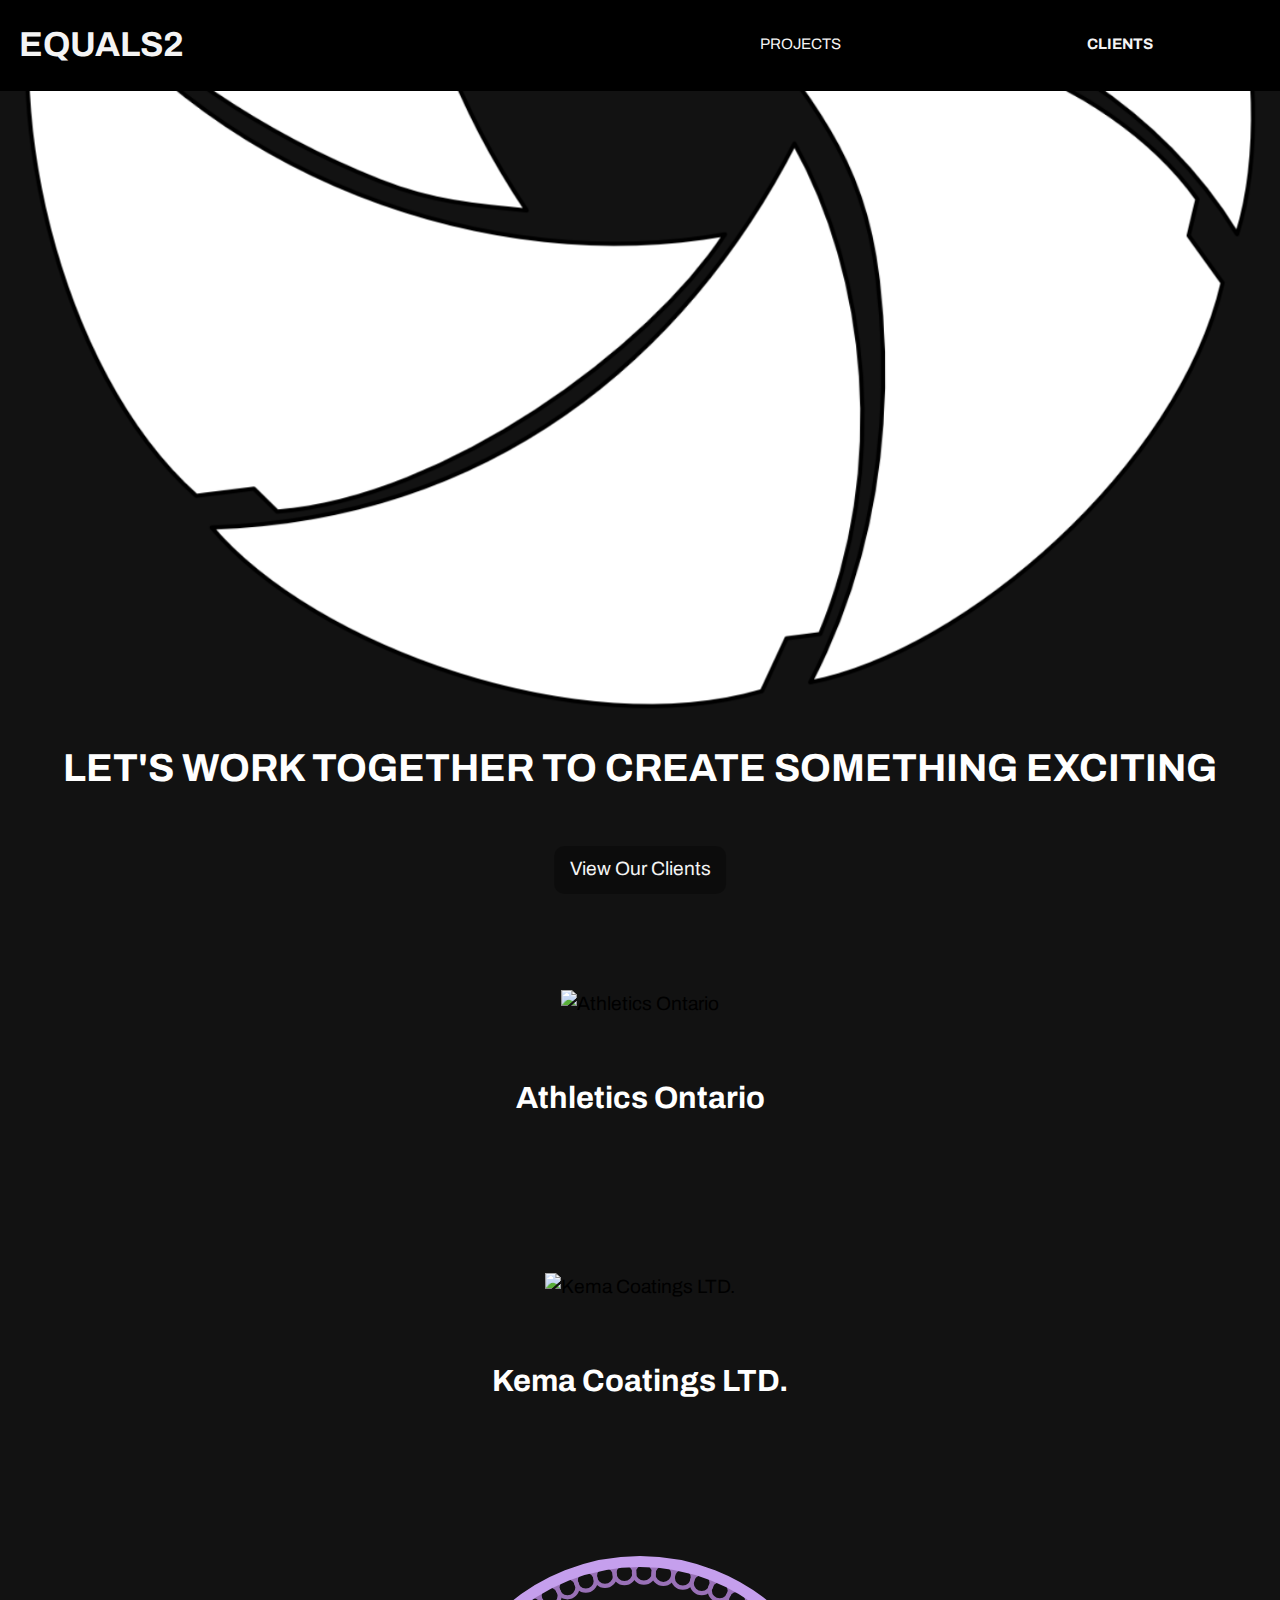
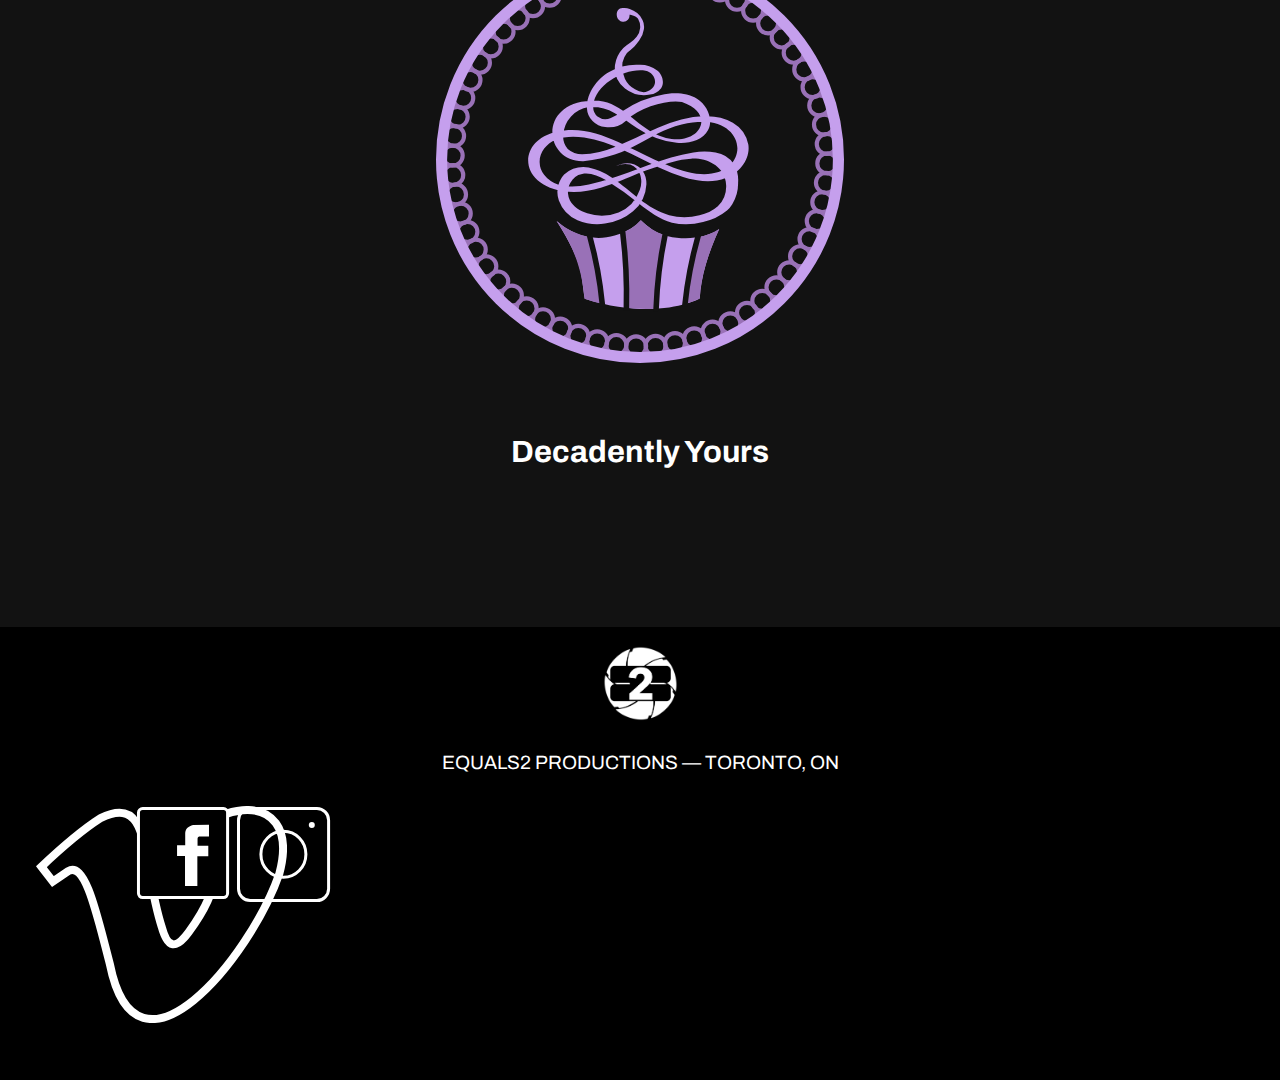
==== commit 8a35b3f6: "Fix page title" ====
--- a/clients.html
+++ b/clients.html
@@ -2,7 +2,7 @@
 <html lang="en" dir="ltr">
   <head>
     <meta charset="utf-8">
-    <title>Equals2 Projects</title>
+    <title>Equals2 Clients</title>
     <meta name="viewport" content="width=device-width,initial-scale=1">
     <link href="css/modules.css" rel="stylesheet">
     <link href="css/grid.css" rel="stylesheet">
--- a/css/main.css
+++ b/css/main.css
@@ -129,7 +129,7 @@
   background-color: #222;
   border-color: #222;
   border-radius: 10px;
-  font-size: 16px;
+  font-size: 1rem;
   width: 100%;
   text-align: center;
 }
@@ -159,7 +159,7 @@
   right: 0;
   background-color: #000;
   min-width: 100px;
-  box-shadow: 0px 8px 16px 0px rgba(0,0,0,0.5);
+  box-shadow: 0px 8px 16px 0px rgba(0, 0, 0, .5);
   z-index: 1;
 }
 
@@ -253,7 +253,7 @@
   background-color: #222;
   border-color: #222;
   border-radius: 10px;
-  font-size: 16px;
+  font-size: 1rem;
   width: 100%;
 }
 
@@ -424,7 +424,7 @@
   }
 
   .view-show-reel:hover {
-    background-color: rgba(#fff, .3);
+    background-color: rgba(256, 256, 256, .3);
   }
 
   .banner {
@@ -441,7 +441,7 @@
   }
 
   .view-projects:hover {
-    background-color: rgba(#fff, .3);
+    background-color: rgba(256, 256, 256, .3);
   }
 
   .projects-content img {
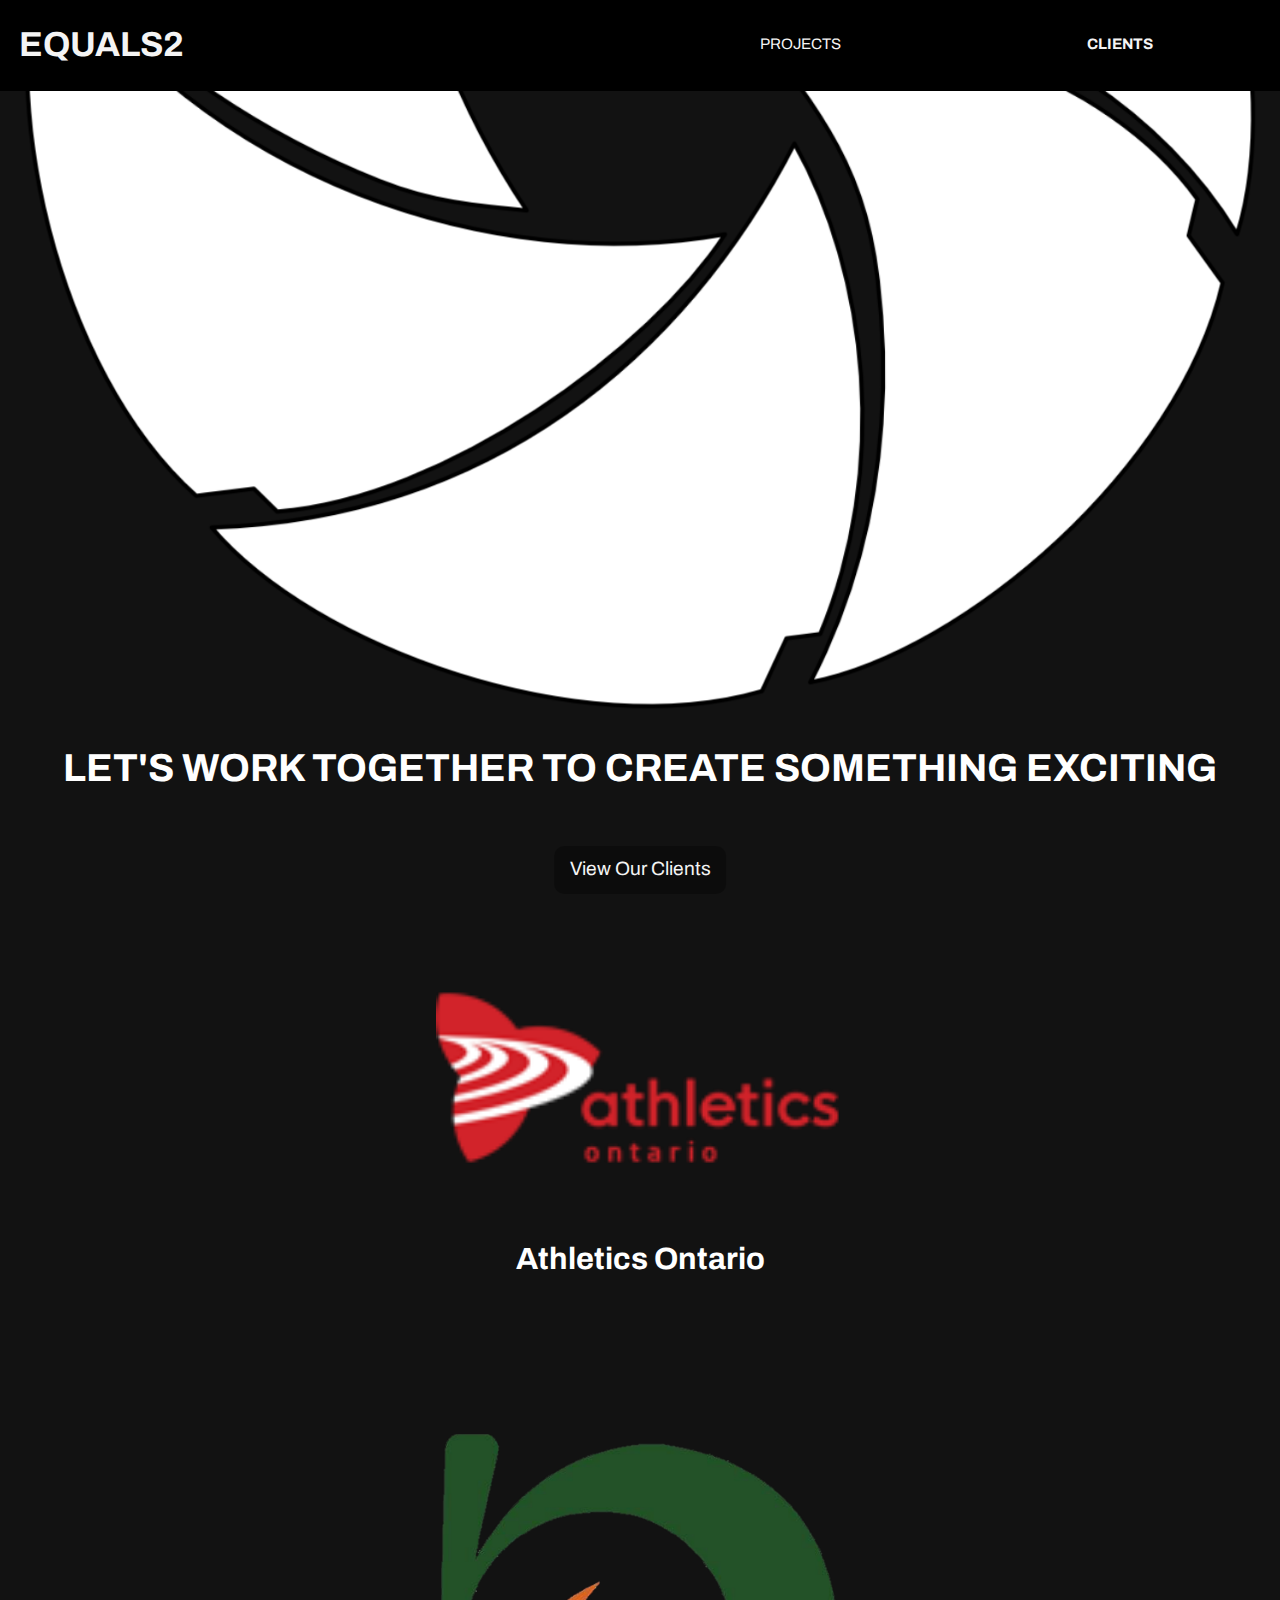
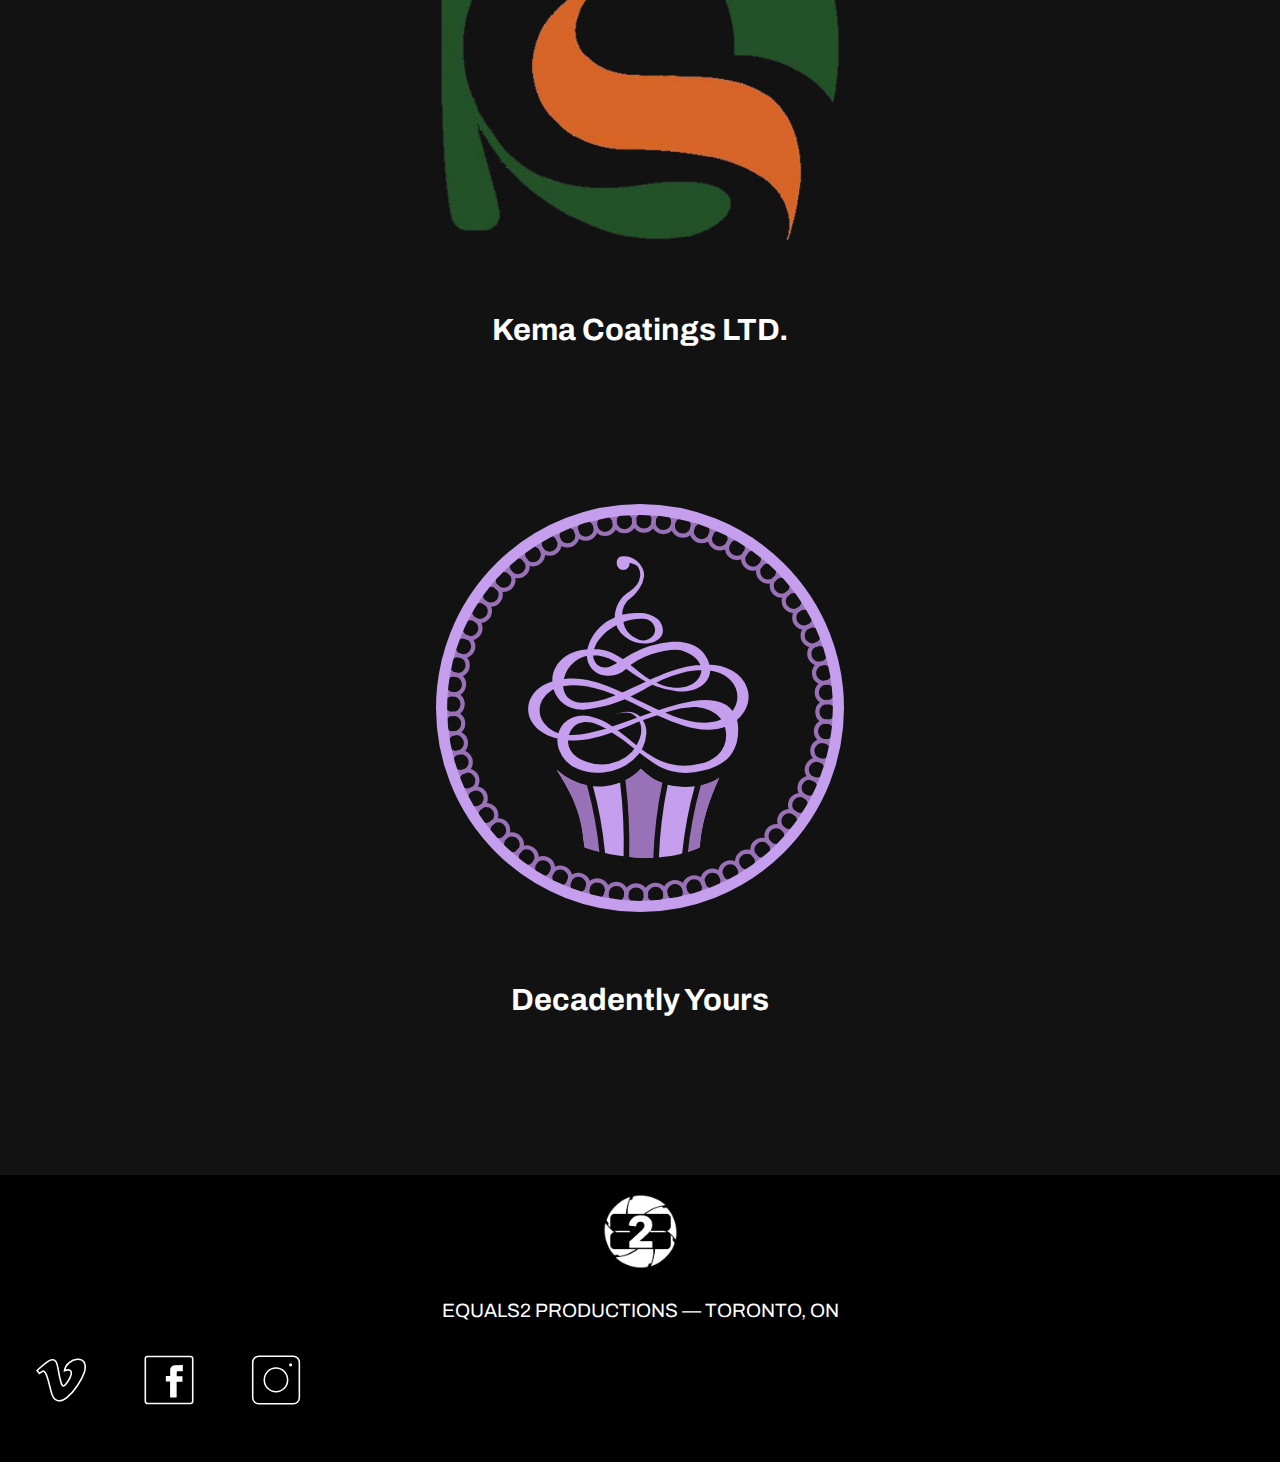
==== commit fe733894: "Fix faulty images" ====
--- a/clients.html
+++ b/clients.html
@@ -12,8 +12,14 @@
     <link href="https://fonts.googleapis.com/css2?family=Archivo:wght@400;700&display=swap" rel="stylesheet">
   </head>
   <body>
+
+    <ul class="skip-links">
+      <li><a href="#main">Jump to main content</a></li>
+      <li><a href="#nav">Jump to navigation</a></li>
+    </ul>
+
     <header>
-      <nav>
+      <nav role="navigation">
         <ul class="container">
           <li class="text-logo exa">
             <a href="index.html"><strong>EQUALS2</strong></a>
@@ -56,7 +62,7 @@
 
     </header>
 
-    <main>
+    <main role="main">
 
       <div id="client-list" class="clients-content gutter">
 
@@ -72,29 +78,26 @@
       </div>
     </main>
 
-    <div class="footer">
+    <footer role="contentinfo">
+      <div class="footer-content gutter-1-4">
+        <img class="logo-icon" src="images/logo-icon.png" alt="Logo Icon">
+        <p class="kilo">EQUALS2 PRODUCTIONS — TORONTO, ON</p>
 
-      <footer>
-        <div class="footer-content gutter-1-4">
-          <img class="logo-icon" src="images/logo-icon.png" alt="Logo Icon">
-          <p class="kilo">EQUALS2 PRODUCTIONS — TORONTO, ON</p>
+        <div class="social-icons">
+          <div class="icon-pad island">
+            <a href="https://vimeo.com/"><img src="images/vimeo.svg" alt="Vimeo"></a>
+          </div>
+          <div class="icon-pad island">
+            <a href="https://www.facebook.com/"><img src="images/facebook.svg" alt="Facebook"></a>
+          </div>
+          <div class="icon-pad island">
+            <a href="https://www.instagram.com/"><img src="images/insta.svg" alt="Instagram"></a>
+          </div>
+        </div>
 
-          <div class="social-icons">
-            <div class="icon-pad island">
-              <a href="https://vimeo.com/"><img src="images/vimeo.svg" alt="Vimeo"></a>
-            </div>
-            <div class="icon-pad island">
-              <a href="https://www.facebook.com/"><img src="images/facebook.svg" alt="Facebook"></a>
-            </div>
-            <div class="icon-pad island">
-              <a href="https://www.instagram.com/"><img src="images/insta.svg" alt="Instagram"></a>
-            </div>
-          </div>
+      </div>
+    </footer>
 
-        </div>
-      </footer>
-
-    </div>
 
   </body>
 </html>
--- a/css/main.css
+++ b/css/main.css
@@ -9,6 +9,12 @@
 
 body {
   background-color: #121212;
+  position: relative;
+}
+
+.skip-links {
+  position: absolute;
+  top: 0;
 }
 
 nav {
@@ -180,6 +186,10 @@
   display: block;
 }
 
+.intro {
+  background-color: #000;
+}
+
 svg {
   width: 40px;
 }
@@ -240,8 +250,9 @@
   width: 100%;
 }
 
-.icon-pad {
-  width: 100px;
+.icon-pad img {
+  width: 50px;
+  height: 50px;
 }
 
 .view-projects {
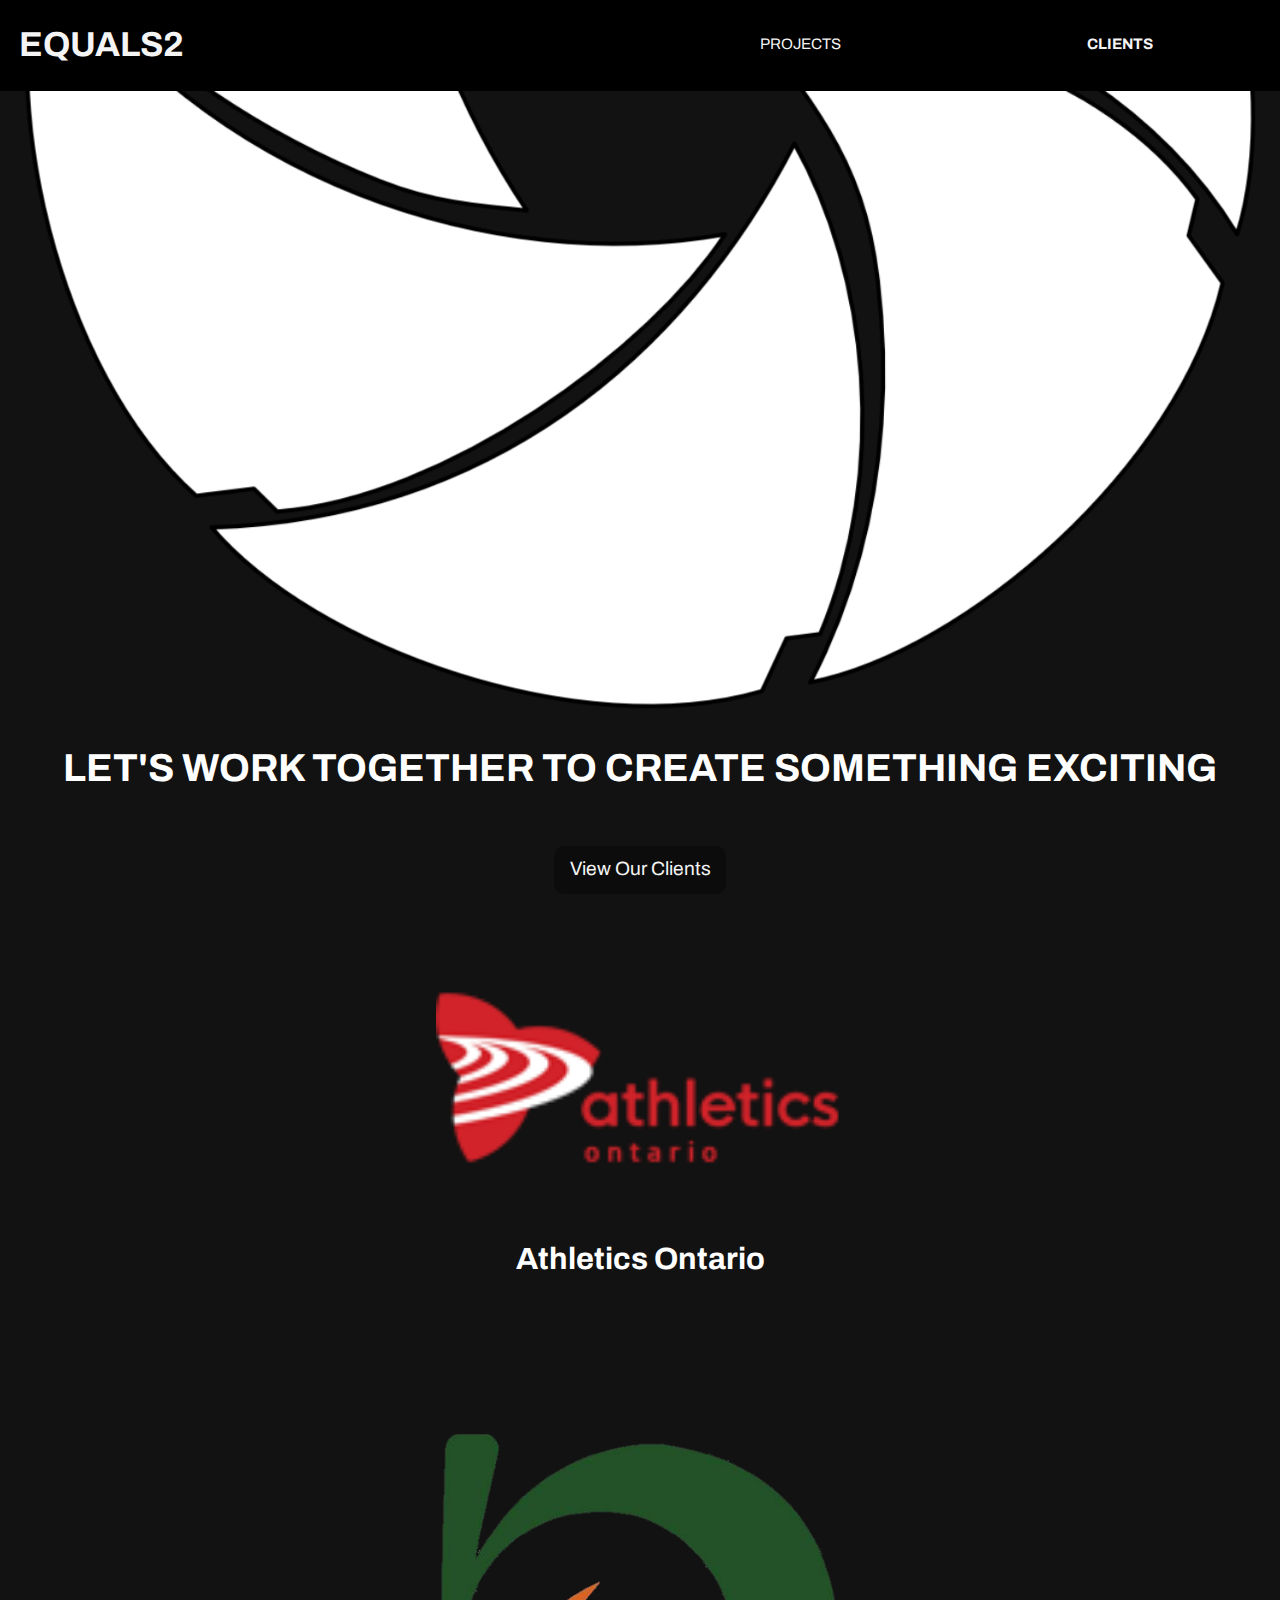
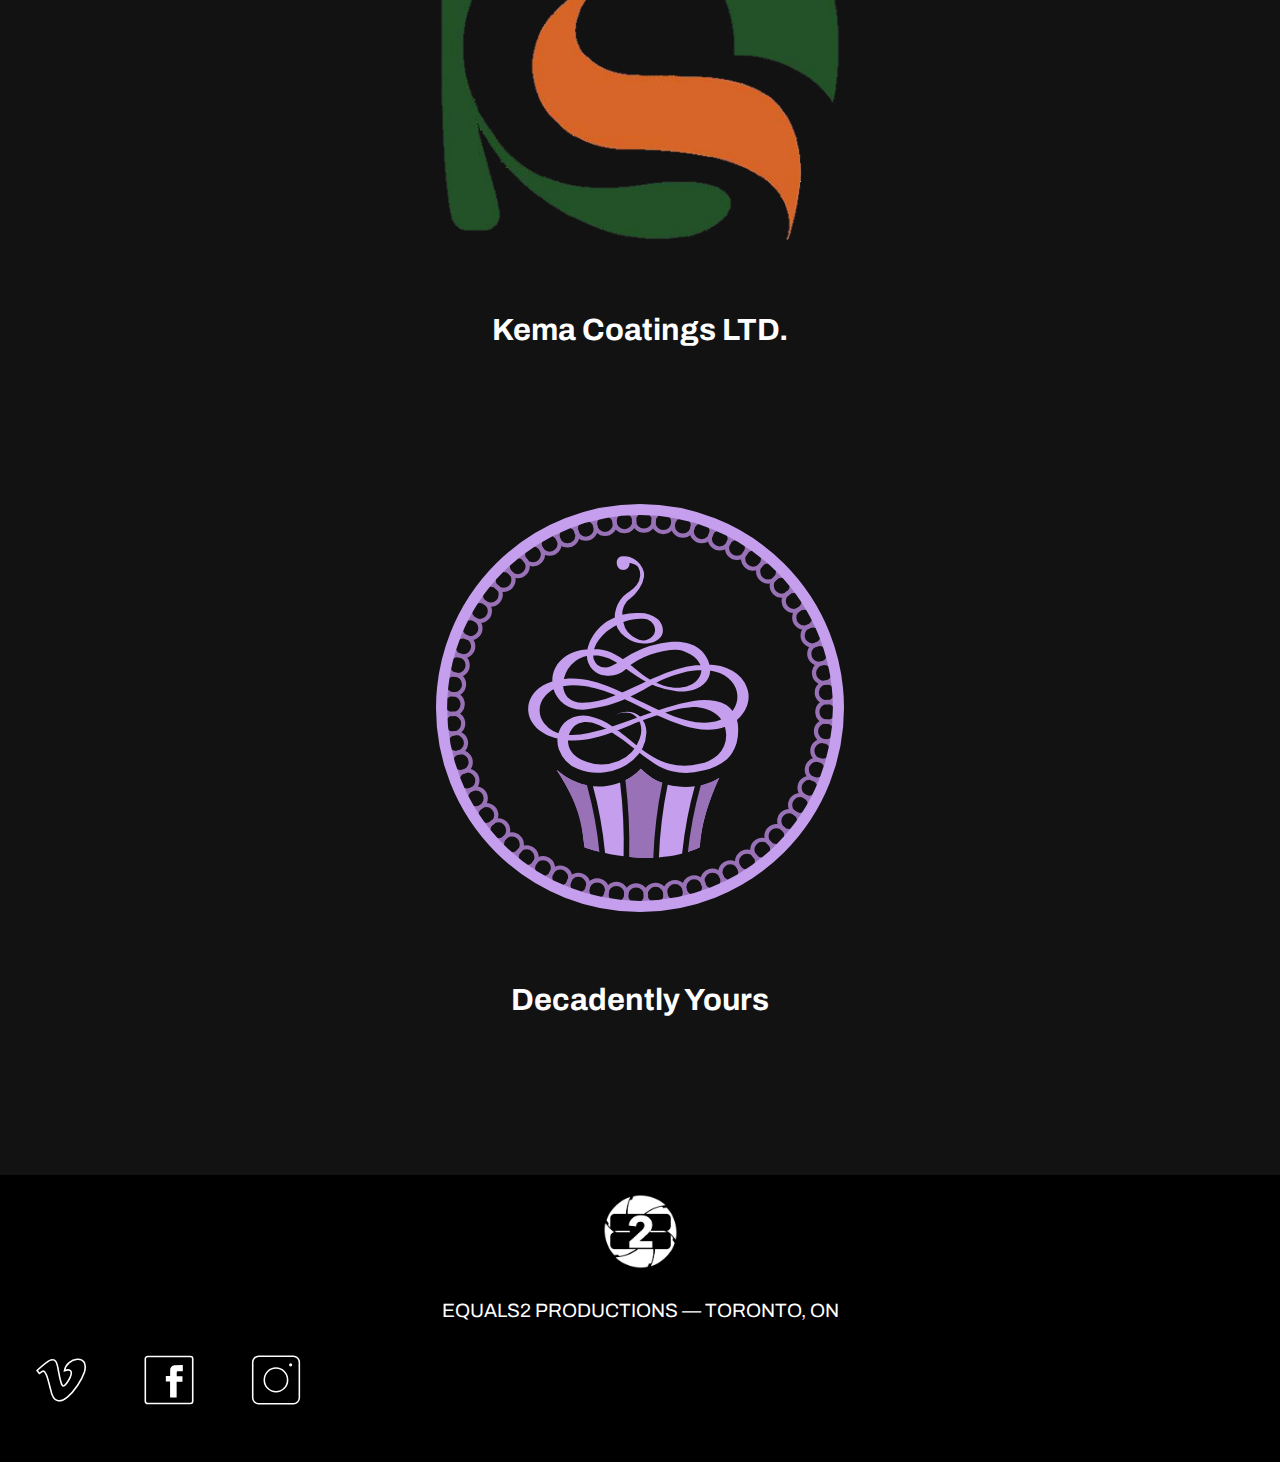
==== commit b274c71e: "Fix favicon size" ====
--- a/clients.html
+++ b/clients.html
@@ -3,6 +3,8 @@
   <head>
     <meta charset="utf-8">
     <title>Equals2 Clients</title>
+    <link rel="shortcut icon" type="image/png" href="favicon.ico">
+    <link rel="icon" type="image/png" href="favicon-196.png">
     <meta name="viewport" content="width=device-width,initial-scale=1">
     <link href="css/modules.css" rel="stylesheet">
     <link href="css/grid.css" rel="stylesheet">
@@ -18,7 +20,7 @@
       <li><a href="#nav">Jump to navigation</a></li>
     </ul>
 
-    <header>
+    <header role="banner">
       <nav role="navigation">
         <ul class="container">
           <li class="text-logo exa">
